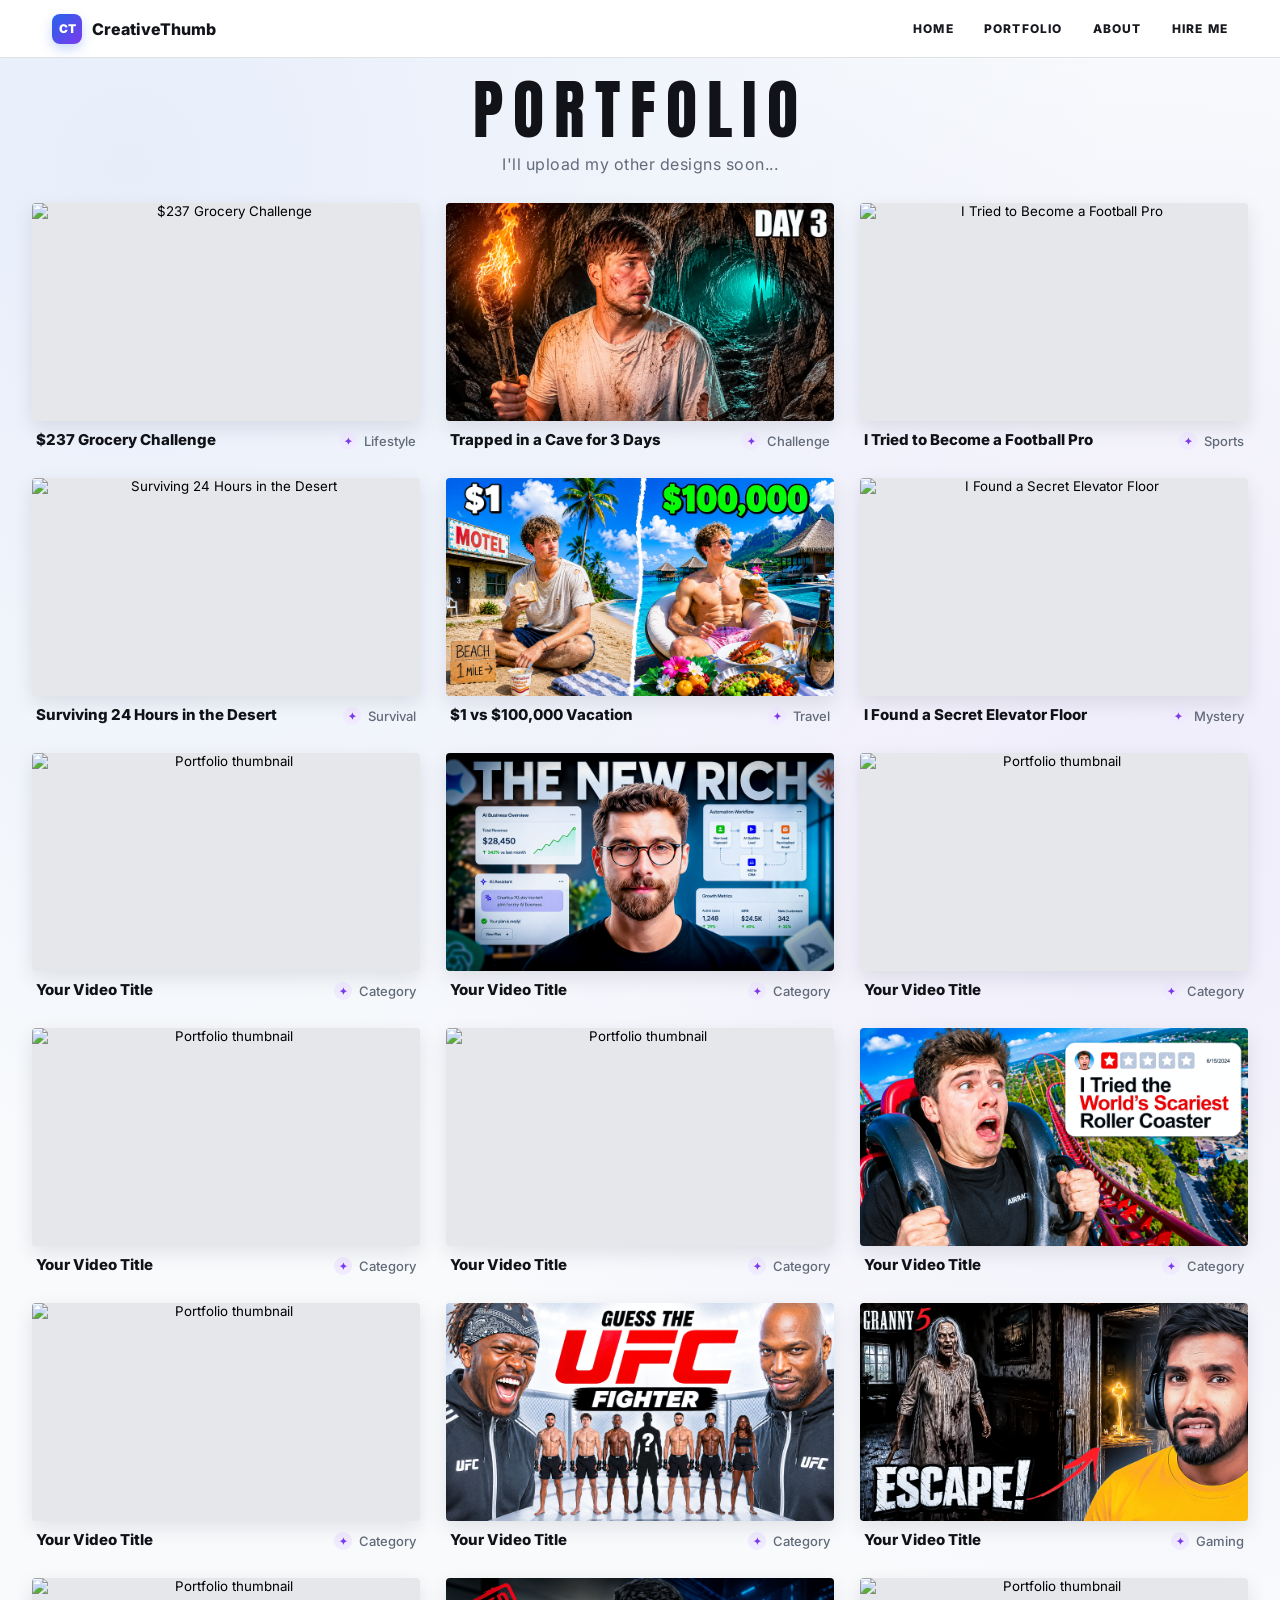
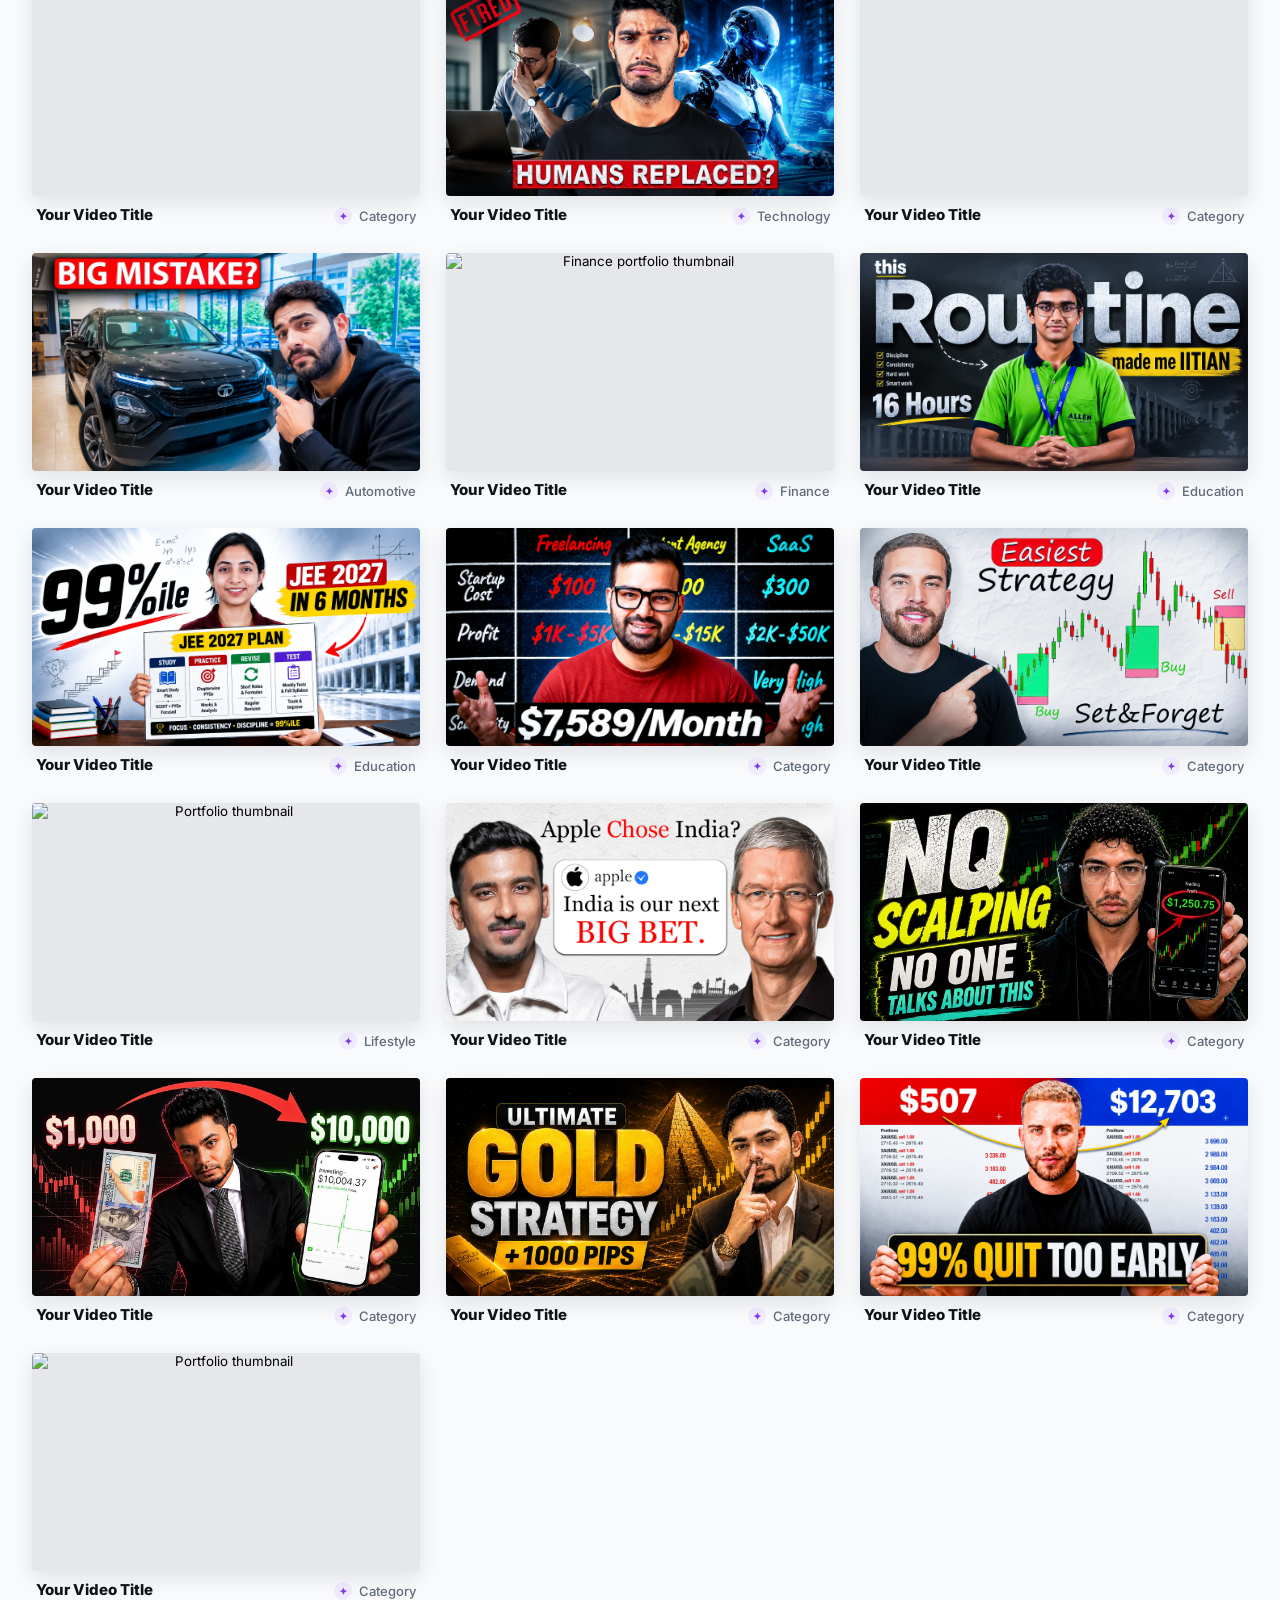
==== all-work.html @ d0b03cc4 "Update all-work.html" ====
<!DOCTYPE html>
<html lang="en">

<head>
  <meta charset="UTF-8">

  <meta name="viewport" content="width=device-width, initial-scale=1.0">

  <title>CreativeThumb — All Work</title>

  <!-- Favicon -->
  <link rel="icon" type="image/svg+xml" href="assets/favicon.svg?v=4">
  <link rel="icon" type="image/png" sizes="32x32" href="assets/favicon-32.png?v=4">
  <link rel="apple-touch-icon" href="assets/apple-touch-icon.png?v=4">

  <!-- Fonts -->
  <link rel="preconnect" href="https://fonts.googleapis.com">
  <link rel="preconnect" href="https://fonts.gstatic.com" crossorigin>

  <link
    href="https://fonts.googleapis.com/css2?family=Anton&family=Inter:wght@400;500;600;700;800;900&display=swap"
    rel="stylesheet"
  >

  <style>

    /* =========================
       BASIC RESET
       ========================= */

    * {
      box-sizing: border-box;
    }

    html {
      scroll-behavior: smooth;
    }

    body {
      margin: 0;
      min-height: 100vh;

      font-family: "Inter", Arial, sans-serif;
      color: #111318;

      background:
        radial-gradient(
          circle at 10% 5%,
          rgba(37, 99, 235, 0.08),
          transparent 30%
        ),
        radial-gradient(
          circle at 90% 25%,
          rgba(124, 58, 237, 0.07),
          transparent 30%
        ),
        #f8fafc;
    }

    button,
    a {
      font-family: inherit;
    }


    /* =========================
       HEADER
       ========================= */

    .topbar {
      position: sticky;
      top: 0;
      z-index: 50;

      width: 100%;
      height: 58px;

      display: flex;
      align-items: center;
      justify-content: space-between;

      padding: 0 52px;

      background: rgba(255, 255, 255, 0.96);
      border-bottom: 1px solid rgba(15, 23, 42, 0.12);

      backdrop-filter: blur(14px);
      -webkit-backdrop-filter: blur(14px);
    }

    .brand {
      display: flex;
      align-items: center;
      gap: 10px;

      color: #111318;
      text-decoration: none;

      font-size: 16px;
      font-weight: 800;
    }

    .brand-mark {
      width: 30px;
      height: 30px;

      display: grid;
      place-items: center;

      border-radius: 8px;

      color: #ffffff;
      font-size: 12px;
      font-weight: 900;

      background:
        linear-gradient(
          135deg,
          #2563eb,
          #7c3aed
        );

      box-shadow:
        0 5px 12px rgba(37, 99, 235, 0.25);
    }

    .topbar nav {
      display: flex;
      align-items: center;
      gap: 30px;
    }

    .topbar nav a {
      color: #17191f;
      text-decoration: none;

      font-size: 12px;
      font-weight: 800;
      letter-spacing: 1.2px;
      text-transform: uppercase;

      transition: color 0.2s ease;
    }

    .topbar nav a:hover {
      color: #2563eb;
    }


    /* =========================
       MAIN AREA
       ========================= */

    main {
      width: min(calc(100% - 64px), 1820px);

      margin: 0 auto;
      padding: 22px 0 70px;
    }


    /* =========================
       PAGE HEADING
       ========================= */

    .heading {
      width: 100%;

      margin: 0 auto 28px;
      padding: 0;

      text-align: center;
    }

    .heading h1 {
      margin: 0;

      font-family: "Anton", Impact, "Arial Narrow", sans-serif;
      font-size: clamp(58px, 5vw, 82px);
      font-weight: 400;

      letter-spacing: 10px;
      line-height: 0.95;

      color: #111318;
    }

    .heading p {
      margin: 12px auto 0;

      color: #626b7a;

      font-size: 16px;
      font-weight: 400;
      letter-spacing: 0.5px;
      line-height: 1.4;
    }


    /* =========================
       THUMBNAIL GRID
       ========================= */

    .gallery {
      display: grid;

      grid-template-columns:
        repeat(3, minmax(0, 1fr));

      column-gap: 26px;
      row-gap: 26px;
    }

    .work-card {
      min-width: 0;
    }


    /* =========================
       THUMBNAIL
       ========================= */

    .thumb-button {
      position: relative;

      display: block;

      width: 100%;
      aspect-ratio: 16 / 9;

      padding: 0;

      overflow: hidden;

      border: 0;
      border-radius: 4px;

      background: #e5e7eb;

      cursor: pointer;

      box-shadow:
        0 7px 20px rgba(15, 23, 42, 0.10);

      transition:
        transform 0.25s ease,
        box-shadow 0.25s ease;
    }

    .thumb-button img {
      display: block;

      width: 100%;
      height: 100%;

      object-fit: cover;

      transition:
        transform 0.3s ease,
        filter 0.3s ease;
    }

    .thumb-button:hover {
      transform: translateY(-3px);

      box-shadow:
        0 14px 30px rgba(15, 23, 42, 0.16);
    }

    .thumb-button:hover img {
      transform: scale(1.025);
      filter: brightness(0.76);
    }


    /* =========================
       VIEW DESIGN HOVER
       ========================= */

    .view-label {
      position: absolute;

      left: 50%;
      top: 50%;

      transform: translate(-50%, -42%);

      padding: 11px 16px;

      border:
        1px solid rgba(255, 255, 255, 0.75);

      background:
        rgba(15, 23, 42, 0.76);

      color: #ffffff;

      font-size: 13px;
      font-weight: 800;

      opacity: 0;

      transition:
        opacity 0.25s ease,
        transform 0.25s ease;
    }

    .thumb-button:hover .view-label {
      opacity: 1;

      transform:
        translate(-50%, -50%);
    }


    /* =========================
       TITLE + CATEGORY
       ========================= */

    .work-meta {
      display: flex;
      align-items: center;
      justify-content: space-between;

      gap: 18px;

      margin-top: 10px;
      padding: 0 4px 2px;
    }

    .work-title {
      margin: 0;

      min-width: 0;

      color: #111318;

      font-size: 15px;
      font-weight: 800;

      line-height: 1.25;
    }

    .work-category {
      flex-shrink: 0;

      display: inline-flex;
      align-items: center;

      gap: 7px;

      margin: 0;

      color: #626b7a;

      font-size: 13px;
      font-weight: 500;

      white-space: nowrap;
    }

    .category-icon {
      width: 18px;
      height: 18px;

      display: inline-grid;
      place-items: center;

      border-radius: 50%;

      color: #7c3aed;

      background: #f0ebff;

      font-size: 10px;
      font-weight: 900;
    }


    /* =========================
       IMAGE PREVIEW MODAL
       ========================= */

    .modal {
      position: fixed;
      inset: 0;

      z-index: 100;

      display: none;

      align-items: center;
      justify-content: center;

      padding: 28px;

      background:
        rgba(3, 7, 18, 0.92);
    }

    .modal.open {
      display: flex;
    }

    .modal img {
      width: min(1280px, 94vw);

      max-height: 88vh;

      object-fit: contain;

      box-shadow:
        0 24px 80px rgba(0, 0, 0, 0.55);
    }

    .close {
      position: absolute;

      right: 26px;
      top: 18px;

      border: 0;

      background: transparent;

      color: #ffffff;

      font-size: 42px;
      line-height: 1;

      cursor: pointer;
    }


    /* =========================
       TABLET
       ========================= */

    @media (max-width: 1050px) {

      main {
        width: min(calc(100% - 36px), 1820px);
      }

      .gallery {
        grid-template-columns:
          repeat(2, minmax(0, 1fr));
      }

    }


    /* =========================
       MOBILE
       ========================= */

    @media (max-width: 650px) {

      .topbar {
        height: 56px;
        padding: 0 16px;
      }

      .brand {
        font-size: 14px;
      }

      .brand-mark {
        width: 28px;
        height: 28px;
      }

      .topbar nav {
        gap: 14px;
      }

      .topbar nav a {
        font-size: 10px;
        letter-spacing: 0.3px;
      }

      main {
        width: calc(100% - 22px);

        padding-top: 26px;
        padding-bottom: 50px;
      }

      .heading {
        margin-bottom: 24px;
      }

      .heading h1 {
        font-size: 48px;
        letter-spacing: 6px;
      }

      .heading p {
        font-size: 14px;
      }

      .gallery {
        grid-template-columns: 1fr;
        row-gap: 22px;
      }

      .view-label {
        display: none;
      }

      /* TITLE + CATEGORY MOBILE */

      .work-meta {
        margin-top: 10px;
        padding: 0 8px 2px;

        gap: 12px;
      }

      .work-title {
        font-size: 17px;
        line-height: 1.25;
      }

      .work-category {
        font-size: 14px;
      }

      .category-icon {
        width: 20px;
        height: 20px;
      }

    }


    /* =========================
       SMALL MOBILE
       ========================= */

    @media (max-width: 430px) {

      .topbar nav {
        gap: 10px;
      }

      .topbar nav a {
        font-size: 9px;
      }

      .topbar nav a:nth-child(3) {
        display: none;
      }

      .heading h1 {
        font-size: 42px;
        letter-spacing: 5px;
      }

      .work-meta {
        gap: 8px;
      }

      .work-title {
        font-size: 16px;
      }

      .work-category {
        font-size: 13px;
      }

    }

  </style>

</head>


<body>


  <!-- =========================
       HEADER
       ========================= -->

  <header class="topbar">

    <a
      class="brand"
      href="index.html"
      aria-label="CreativeThumb Home"
    >
      <span class="brand-mark">CT</span>
      <span>CreativeThumb</span>
    </a>

    <nav aria-label="Main navigation">

      <a href="index.html">
        Home
      </a>

      <a href="all-work.html">
        Portfolio
      </a>

      <a href="index.html#about">
        About
      </a>

      <a href="index.html#contact">
        Hire Me
      </a>

    </nav>

  </header>


  <!-- =========================
       MAIN
       ========================= -->

  <main>

    <div class="heading">

      <h1>PORTFOLIO</h1>

      <p>
        I'll upload my other designs soon...
      </p>

    </div>


    <!-- =========================
         THUMBNAIL GALLERY
         ========================= -->

    <section
      class="gallery"
      aria-label="Thumbnail portfolio"
    >


      <!-- 1. GROCERY -->

      <article class="work-card">

        <button
          class="thumb-button"
          type="button"
          data-full="assets/Ryan.webp"
          aria-label="View grocery challenge thumbnail"
        >

          <img
            src="assets/Ryan.webp"
            alt="$237 Grocery Challenge"
          >

          <span class="view-label">
            View Design ↗
          </span>

        </button>

        <div class="work-meta">

          <h3 class="work-title">
            $237 Grocery Challenge
          </h3>

          <p class="work-category">
            <span class="category-icon">✦</span>
            Lifestyle
          </p>

        </div>

      </article>


      <!-- 2. CAVE -->

      <article class="work-card">

        <button
          class="thumb-button"
          type="button"
          data-full="assets/cave.webp"
          aria-label="View cave challenge thumbnail"
        >

          <img
            src="assets/cave.webp"
            alt="Trapped in a Cave for 3 Days"
          >

          <span class="view-label">
            View Design ↗
          </span>

        </button>

        <div class="work-meta">

          <h3 class="work-title">
            Trapped in a Cave for 3 Days
          </h3>

          <p class="work-category">
            <span class="category-icon">✦</span>
            Challenge
          </p>

        </div>

      </article>


      <!-- 3. FOOTBALL -->

      <article class="work-card">

        <button
          class="thumb-button"
          type="button"
          data-full="assets/foot.png"
          aria-label="View football thumbnail"
        >

          <img
            src="assets/foot.png"
            alt="I Tried to Become a Football Pro"
          >

          <span class="view-label">
            View Design ↗
          </span>

        </button>

        <div class="work-meta">

          <h3 class="work-title">
            I Tried to Become a Football Pro
          </h3>

          <p class="work-category">
            <span class="category-icon">✦</span>
            Sports
          </p>

        </div>

      </article>


      <!-- 4. DESERT -->

      <article class="work-card">

        <button
          class="thumb-button"
          type="button"
          data-full="assets/un.webp"
          aria-label="View desert survival thumbnail"
        >

          <img
            src="assets/un.webp"
            alt="Surviving 24 Hours in the Desert"
          >

          <span class="view-label">
            View Design ↗
          </span>

        </button>

        <div class="work-meta">

          <h3 class="work-title">
            Surviving 24 Hours in the Desert
          </h3>

          <p class="work-category">
            <span class="category-icon">✦</span>
            Survival
          </p>

        </div>

      </article>


      <!-- 5. BEACH -->

      <article class="work-card">

        <button
          class="thumb-button"
          type="button"
          data-full="assets/bch.webp"
          aria-label="View vacation thumbnail"
        >

          <img
            src="assets/bch.webp"
            alt="$1 vs $100,000 Vacation"
          >

          <span class="view-label">
            View Design ↗
          </span>

        </button>

        <div class="work-meta">

          <h3 class="work-title">
            $1 vs $100,000 Vacation
          </h3>

          <p class="work-category">
            <span class="category-icon">✦</span>
            Travel
          </p>

        </div>

      </article>


      <!-- 6. ELEVATOR -->

      <article class="work-card">

        <button
          class="thumb-button"
          type="button"
          data-full="assets/tjr.webp"
          aria-label="View secret elevator thumbnail"
        >

          <img
            src="assets/tjr.webp"
            alt="I Found a Secret Elevator Floor"
          >

          <span class="view-label">
            View Design ↗
          </span>

        </button>

        <div class="work-meta">

          <h3 class="work-title">
            I Found a Secret Elevator Floor
          </h3>

          <p class="work-category">
            <span class="category-icon">✦</span>
            Mystery
          </p>

        </div>

      </article>


      <!-- 7. MR -->

      <article class="work-card">

        <button
          class="thumb-button"
          type="button"
          data-full="assets/mr.webp"
          aria-label="View thumbnail design"
        >

          <img
            src="assets/mr.webp"
            alt="Portfolio thumbnail"
          >

          <span class="view-label">
            View Design ↗
          </span>

        </button>

        <div class="work-meta">
          <h3 class="work-title">Your Video Title</h3>

          <p class="work-category">
            <span class="category-icon">✦</span>
            Category
          </p>
        </div>

      </article>


      <!-- 8. IMAN -->

      <article class="work-card">

        <button
          class="thumb-button"
          type="button"
          data-full="assets/IMAN.webp"
          aria-label="View thumbnail design"
        >

          <img
            src="assets/IMAN.webp"
            alt="Portfolio thumbnail"
          >

          <span class="view-label">
            View Design ↗
          </span>

        </button>

        <div class="work-meta">
          <h3 class="work-title">Your Video Title</h3>

          <p class="work-category">
            <span class="category-icon">✦</span>
            Category
          </p>
        </div>

      </article>


      <!-- 9. BRENT -->

      <article class="work-card">

        <button
          class="thumb-button"
          type="button"
          data-full="assets/brent.webp"
          aria-label="View thumbnail design"
        >

          <img
            src="assets/brent.webp"
            alt="Portfolio thumbnail"
          >

          <span class="view-label">
            View Design ↗
          </span>

        </button>

        <div class="work-meta">
          <h3 class="work-title">Your Video Title</h3>

          <p class="work-category">
            <span class="category-icon">✦</span>
            Category
          </p>
        </div>

      </article>


      <!-- 10. PAUL -->

      <article class="work-card">

        <button
          class="thumb-button"
          type="button"
          data-full="assets/paul.webp"
          aria-label="View thumbnail design"
        >

          <img
            src="assets/paul.webp"
            alt="Portfolio thumbnail"
          >

          <span class="view-label">
            View Design ↗
          </span>

        </button>

        <div class="work-meta">
          <h3 class="work-title">Your Video Title</h3>

          <p class="work-category">
            <span class="category-icon">✦</span>
            Category
          </p>
        </div>

      </article>


      <!-- 11. STROKE -->

      <article class="work-card">

        <button
          class="thumb-button"
          type="button"
          data-full="assets/stroke.png"
          aria-label="View thumbnail design"
        >

          <img
            src="assets/stroke.png"
            alt="Portfolio thumbnail"
          >

          <span class="view-label">
            View Design ↗
          </span>

        </button>

        <div class="work-meta">
          <h3 class="work-title">Your Video Title</h3>

          <p class="work-category">
            <span class="category-icon">✦</span>
            Category
          </p>
        </div>

      </article>


      <!-- 12. AIR -->

      <article class="work-card">

        <button
          class="thumb-button"
          type="button"
          data-full="assets/air.webp"
          aria-label="View thumbnail design"
        >

          <img
            src="assets/air.webp"
            alt="Portfolio thumbnail"
          >

          <span class="view-label">
            View Design ↗
          </span>

        </button>

        <div class="work-meta">
          <h3 class="work-title">Your Video Title</h3>

          <p class="work-category">
            <span class="category-icon">✦</span>
            Category
          </p>
        </div>

      </article>


      <!-- 13. BEN -->

      <article class="work-card">

        <button
          class="thumb-button"
          type="button"
          data-full="assets/ben.webp"
          aria-label="View thumbnail design"
        >

          <img
            src="assets/ben.webp"
            alt="Portfolio thumbnail"
          >

          <span class="view-label">
            View Design ↗
          </span>

        </button>

        <div class="work-meta">
          <h3 class="work-title">Your Video Title</h3>

          <p class="work-category">
            <span class="category-icon">✦</span>
            Category
          </p>
        </div>

      </article>


      <!-- 14. KSI -->

      <article class="work-card">

        <button
          class="thumb-button"
          type="button"
          data-full="assets/ksi.webp"
          aria-label="View thumbnail design"
        >

          <img
            src="assets/ksi.webp"
            alt="Portfolio thumbnail"
          >

          <span class="view-label">
            View Design ↗
          </span>

        </button>

        <div class="work-meta">
          <h3 class="work-title">Your Video Title</h3>

          <p class="work-category">
            <span class="category-icon">✦</span>
            Category
          </p>
        </div>

      </article>


      <!-- 15. GAMER -->

      <article class="work-card">

        <button
          class="thumb-button"
          type="button"
          data-full="assets/gamer.webp"
          aria-label="View gaming thumbnail"
        >

          <img
            src="assets/gamer.webp"
            alt="Gaming portfolio thumbnail"
          >

          <span class="view-label">
            View Design ↗
          </span>

        </button>

        <div class="work-meta">
          <h3 class="work-title">Your Video Title</h3>

          <p class="work-category">
            <span class="category-icon">✦</span>
            Gaming
          </p>
        </div>

      </article>


      <!-- 16. WILL -->

      <article class="work-card">

        <button
          class="thumb-button"
          type="button"
          data-full="assets/will.webp"
          aria-label="View thumbnail design"
        >

          <img
            src="assets/will.webp"
            alt="Portfolio thumbnail"
          >

          <span class="view-label">
            View Design ↗
          </span>

        </button>

        <div class="work-meta">
          <h3 class="work-title">Your Video Title</h3>

          <p class="work-category">
            <span class="category-icon">✦</span>
            Category
          </p>
        </div>

      </article>


      <!-- 17. AI -->

      <article class="work-card">

        <button
          class="thumb-button"
          type="button"
          data-full="assets/AI.webp"
          aria-label="View AI thumbnail"
        >

          <img
            src="assets/AI.webp"
            alt="AI portfolio thumbnail"
          >

          <span class="view-label">
            View Design ↗
          </span>

        </button>

        <div class="work-meta">
          <h3 class="work-title">Your Video Title</h3>

          <p class="work-category">
            <span class="category-icon">✦</span>
            Technology
          </p>
        </div>

      </article>


      <!-- 18. MRK -->

      <article class="work-card">

        <button
          class="thumb-button"
          type="button"
          data-full="assets/mrk.webp"
          aria-label="View thumbnail design"
        >

          <img
            src="assets/mrk.webp"
            alt="Portfolio thumbnail"
          >

          <span class="view-label">
            View Design ↗
          </span>

        </button>

        <div class="work-meta">
          <h3 class="work-title">Your Video Title</h3>

          <p class="work-category">
            <span class="category-icon">✦</span>
            Category
          </p>
        </div>

      </article>


      <!-- 19. CAR -->

      <article class="work-card">

        <button
          class="thumb-button"
          type="button"
          data-full="assets/car.webp"
          aria-label="View car thumbnail"
        >

          <img
            src="assets/car.webp"
            alt="Automotive portfolio thumbnail"
          >

          <span class="view-label">
            View Design ↗
          </span>

        </button>

        <div class="work-meta">
          <h3 class="work-title">Your Video Title</h3>

          <p class="work-category">
            <span class="category-icon">✦</span>
            Automotive
          </p>
        </div>

      </article>


      <!-- 20. INR -->

      <article class="work-card">

        <button
          class="thumb-button"
          type="button"
          data-full="assets/INR.webp"
          aria-label="View finance thumbnail"
        >

          <img
            src="assets/INR.webp"
            alt="Finance portfolio thumbnail"
          >

          <span class="view-label">
            View Design ↗
          </span>

        </button>

        <div class="work-meta">
          <h3 class="work-title">Your Video Title</h3>

          <p class="work-category">
            <span class="category-icon">✦</span>
            Finance
          </p>
        </div>

      </article>


      <!-- 21. IIT -->

      <article class="work-card">

        <button
          class="thumb-button"
          type="button"
          data-full="assets/IIT.webp"
          aria-label="View education thumbnail"
        >

          <img
            src="assets/IIT.webp"
            alt="Education portfolio thumbnail"
          >

          <span class="view-label">
            View Design ↗
          </span>

        </button>

        <div class="work-meta">
          <h3 class="work-title">Your Video Title</h3>

          <p class="work-category">
            <span class="category-icon">✦</span>
            Education
          </p>
        </div>

      </article>


      <!-- 22. VORA -->

      <article class="work-card">

        <button
          class="thumb-button"
          type="button"
          data-full="assets/Vora.webp"
          aria-label="View education thumbnail"
        >

          <img
            src="assets/Vora.webp"
            alt="Education portfolio thumbnail"
          >

          <span class="view-label">
            View Design ↗
          </span>

        </button>

        <div class="work-meta">
          <h3 class="work-title">Your Video Title</h3>

          <p class="work-category">
            <span class="category-icon">✦</span>
            Education
          </p>
        </div>

      </article>


      <!-- 23. SHAR -->

      <article class="work-card">

        <button
          class="thumb-button"
          type="button"
          data-full="assets/shar.webp"
          aria-label="View thumbnail design"
        >

          <img
            src="assets/shar.webp"
            alt="Portfolio thumbnail"
          >

          <span class="view-label">
            View Design ↗
          </span>

        </button>

        <div class="work-meta">
          <h3 class="work-title">Your Video Title</h3>

          <p class="work-category">
            <span class="category-icon">✦</span>
            Category
          </p>
        </div>

      </article>


      <!-- 24. ALEX -->

      <article class="work-card">

        <button
          class="thumb-button"
          type="button"
          data-full="assets/Alex.webp"
          aria-label="View thumbnail design"
        >

          <img
            src="assets/Alex.webp"
            alt="Portfolio thumbnail"
          >

          <span class="view-label">
            View Design ↗
          </span>

        </button>

        <div class="work-meta">
          <h3 class="work-title">Your Video Title</h3>

          <p class="work-category">
            <span class="category-icon">✦</span>
            Category
          </p>
        </div>

      </article>


      <!-- 25. STREET -->

      <article class="work-card">

        <button
          class="thumb-button"
          type="button"
          data-full="assets/street.webp"
          aria-label="View thumbnail design"
        >

          <img
            src="assets/street.webp"
            alt="Portfolio thumbnail"
          >

          <span class="view-label">
            View Design ↗
          </span>

        </button>

        <div class="work-meta">
          <h3 class="work-title">Your Video Title</h3>

          <p class="work-category">
            <span class="category-icon">✦</span>
            Lifestyle
          </p>
        </div>

      </article>


      <!-- 26. THUMB 07 -->

      <article class="work-card">

        <button
          class="thumb-button"
          type="button"
          data-full="assets/thumb-07.jpg"
          aria-label="View thumbnail design"
        >

          <img
            src="assets/thumb-07.jpg"
            alt="Portfolio thumbnail"
          >

          <span class="view-label">
            View Design ↗
          </span>

        </button>

        <div class="work-meta">
          <h3 class="work-title">Your Video Title</h3>

          <p class="work-category">
            <span class="category-icon">✦</span>
            Category
          </p>
        </div>

      </article>


      <!-- 27. THUMB 02 -->

      <article class="work-card">

        <button
          class="thumb-button"
          type="button"
          data-full="assets/thumb-02.webp"
          aria-label="View thumbnail design"
        >

          <img
            src="assets/thumb-02.webp"
            alt="Portfolio thumbnail"
          >

          <span class="view-label">
            View Design ↗
          </span>

        </button>

        <div class="work-meta">
          <h3 class="work-title">Your Video Title</h3>

          <p class="work-category">
            <span class="category-icon">✦</span>
            Category
          </p>
        </div>

      </article>


      <!-- 28. THUMB 05 -->

      <article class="work-card">

        <button
          class="thumb-button"
          type="button"
          data-full="assets/thumb-05.webp"
          aria-label="View thumbnail design"
        >

          <img
            src="assets/thumb-05.webp"
            alt="Portfolio thumbnail"
          >

          <span class="view-label">
            View Design ↗
          </span>

        </button>

        <div class="work-meta">
          <h3 class="work-title">Your Video Title</h3>

          <p class="work-category">
            <span class="category-icon">✦</span>
            Category
          </p>
        </div>

      </article>


      <!-- 29. THUMB 03 -->

      <article class="work-card">

        <button
          class="thumb-button"
          type="button"
          data-full="assets/thumb-03.webp"
          aria-label="View thumbnail design"
        >

          <img
            src="assets/thumb-03.webp"
            alt="Portfolio thumbnail"
          >

          <span class="view-label">
            View Design ↗
          </span>

        </button>

        <div class="work-meta">
          <h3 class="work-title">Your Video Title</h3>

          <p class="work-category">
            <span class="category-icon">✦</span>
            Category
          </p>
        </div>

      </article>


      <!-- 30. THUMB 01 -->

      <article class="work-card">

        <button
          class="thumb-button"
          type="button"
          data-full="assets/thumb-01.webp"
          aria-label="View thumbnail design"
        >

          <img
            src="assets/thumb-01.webp"
            alt="Portfolio thumbnail"
          >

          <span class="view-label">
            View Design ↗
          </span>

        </button>

        <div class="work-meta">
          <h3 class="work-title">Your Video Title</h3>

          <p class="work-category">
            <span class="category-icon">✦</span>
            Category
          </p>
        </div>

      </article>


      <!-- 31. THUMB 04 -->

      <article class="work-card">

        <button
          class="thumb-button"
          type="button"
          data-full="assets/thumb-04.webp"
          aria-label="View thumbnail design"
        >

          <img
            src="assets/thumb-04.webp"
            alt="Portfolio thumbnail"
          >

          <span class="view-label">
            View Design ↗
          </span>

        </button>

        <div class="work-meta">
          <h3 class="work-title">Your Video Title</h3>

          <p class="work-category">
            <span class="category-icon">✦</span>
            Category
          </p>
        </div>

      </article>

    </section>

  </main>


  <!-- =========================
       FULL IMAGE PREVIEW
       ========================= -->

  <div
    class="modal"
    id="previewModal"
    role="dialog"
    aria-modal="true"
    aria-hidden="true"
  >

    <button
      class="close"
      id="closeModal"
      type="button"
      aria-label="Close preview"
    >
      &times;
    </button>

    <img
      id="previewImage"
      src=""
      alt="Large thumbnail preview"
    >

  </div>


  <!-- =========================
       MODAL JAVASCRIPT
       ========================= -->

  <script>

    const modal =
      document.getElementById("previewModal");

    const preview =
      document.getElementById("previewImage");

    const closeButton =
      document.getElementById("closeModal");


    document
      .querySelectorAll(".thumb-button")
      .forEach((button) => {

        button.addEventListener("click", () => {

          preview.src =
            button.dataset.full;

          modal.classList.add("open");

          modal.setAttribute(
            "aria-hidden",
            "false"
          );

          document.body.style.overflow =
            "hidden";

        });

      });


    function closeModal() {

      modal.classList.remove("open");

      modal.setAttribute(
        "aria-hidden",
        "true"
      );

      preview.removeAttribute("src");

      document.body.style.overflow = "";

    }


    closeButton.addEventListener(
      "click",
      closeModal
    );


    modal.addEventListener(
      "click",
      (event) => {

        if (event.target === modal) {
          closeModal();
        }

      }
    );


    document.addEventListener(
      "keydown",
      (event) => {

        if (
          event.key === "Escape" &&
          modal.classList.contains("open")
        ) {

          closeModal();

        }

      }
    );

  </script>

</body>
</html>
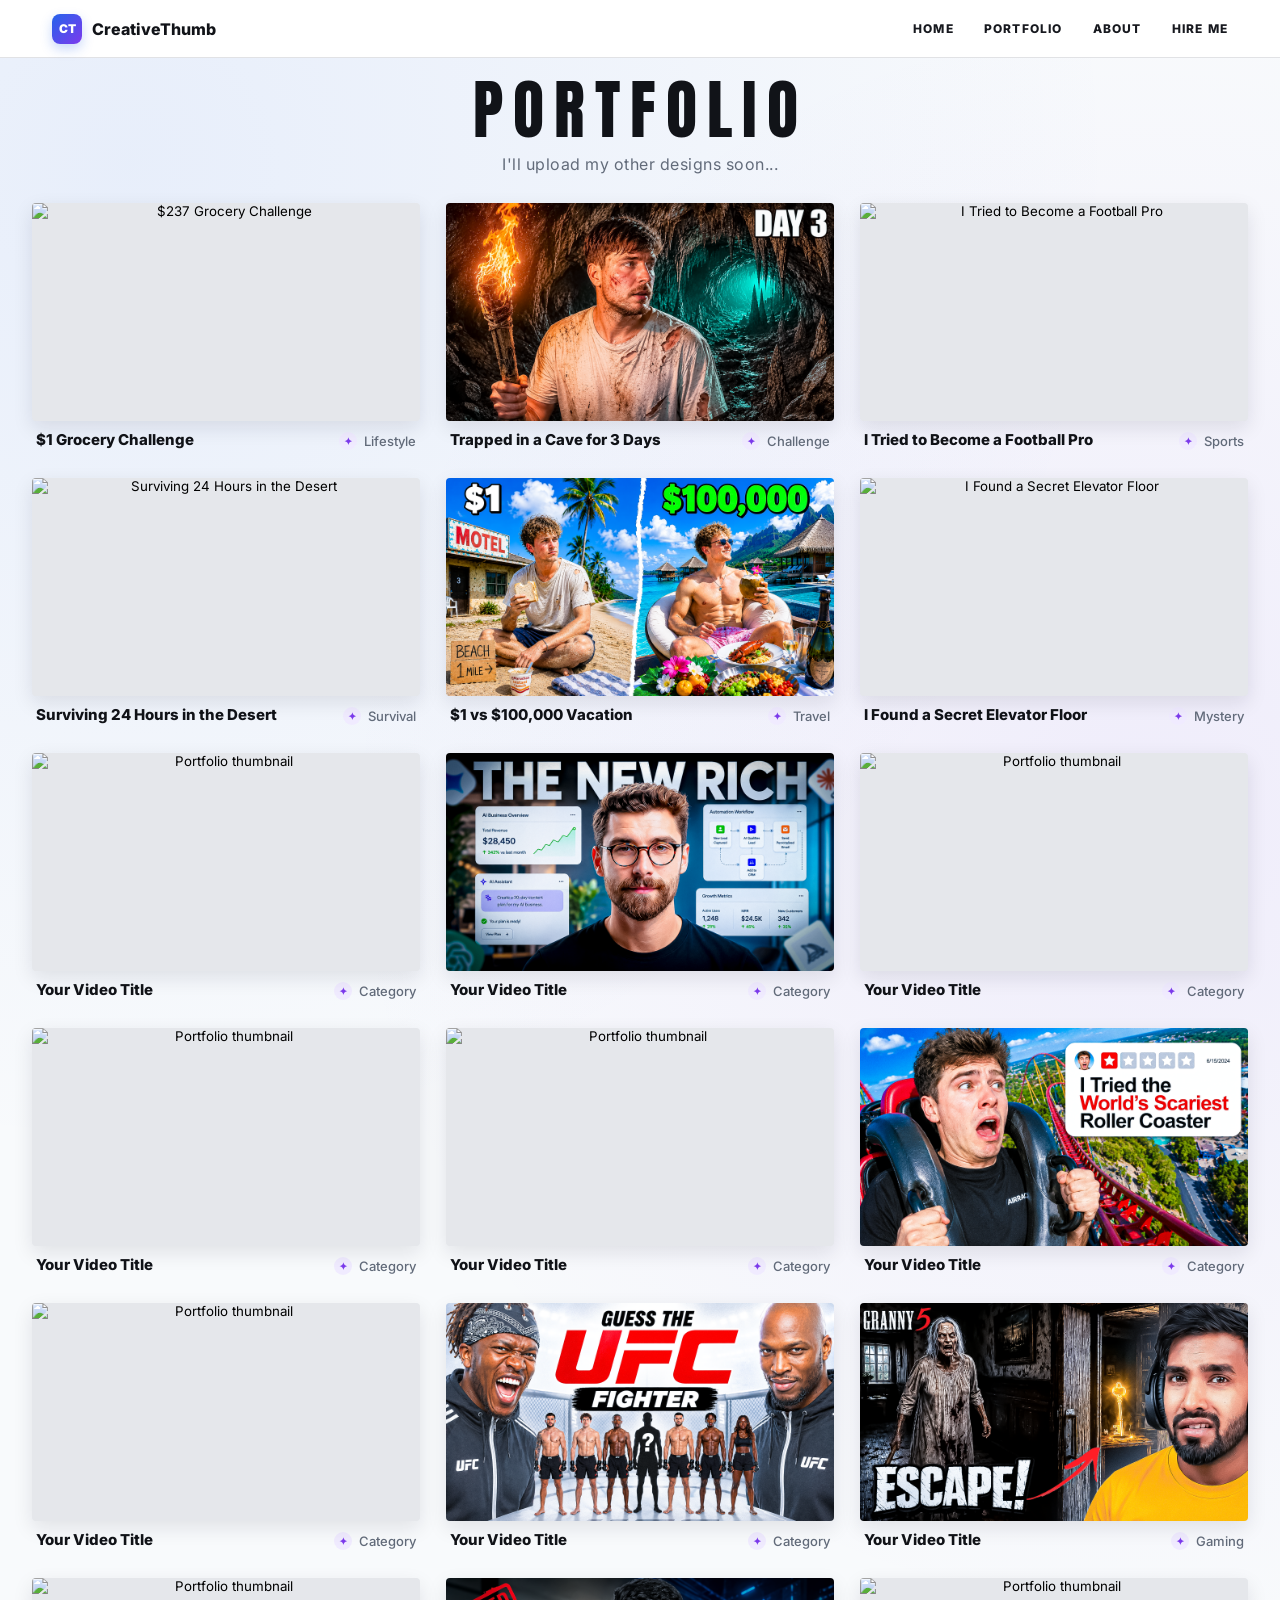
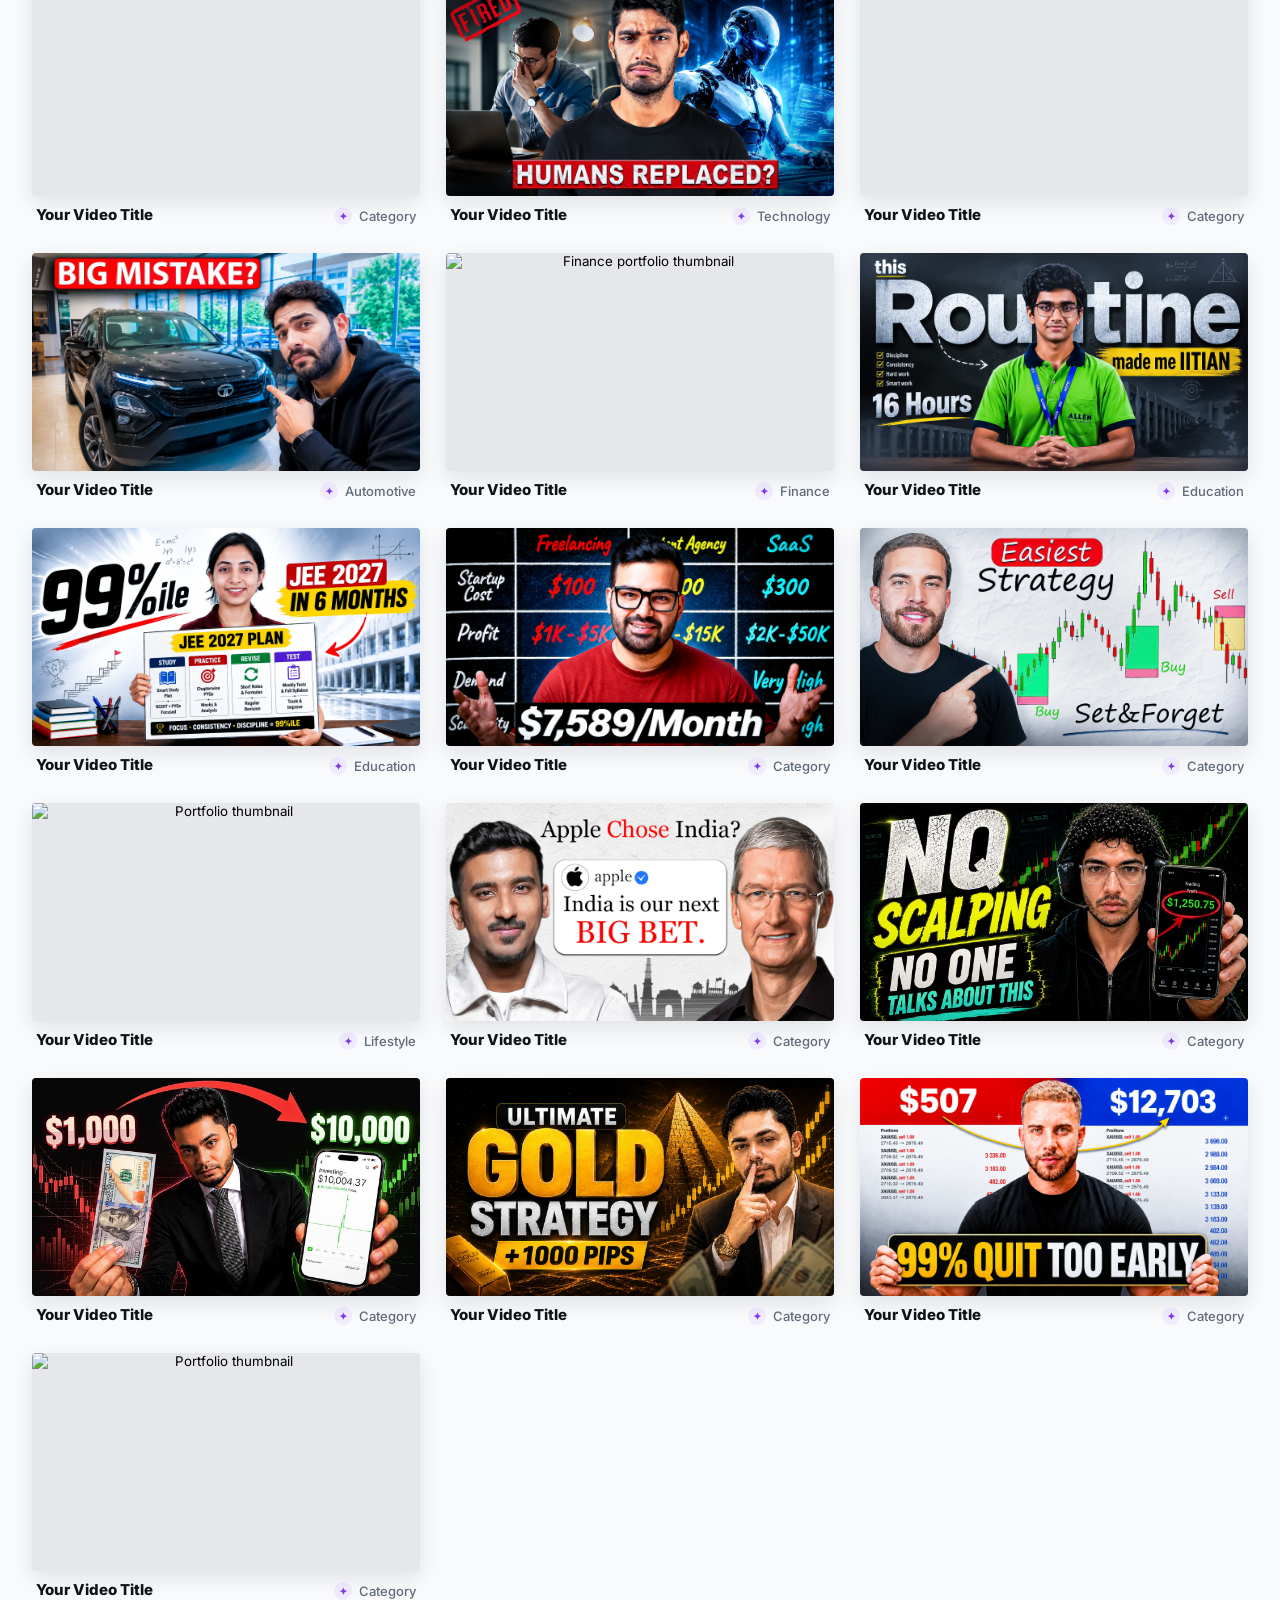
==== commit 52975088: "Update all-work.html" ====
--- a/all-work.html
+++ b/all-work.html
@@ -669,7 +669,7 @@
         <div class="work-meta">
 
           <h3 class="work-title">
-            $237 Grocery Challenge
+            $1 Grocery Challenge
           </h3>
 
           <p class="work-category">
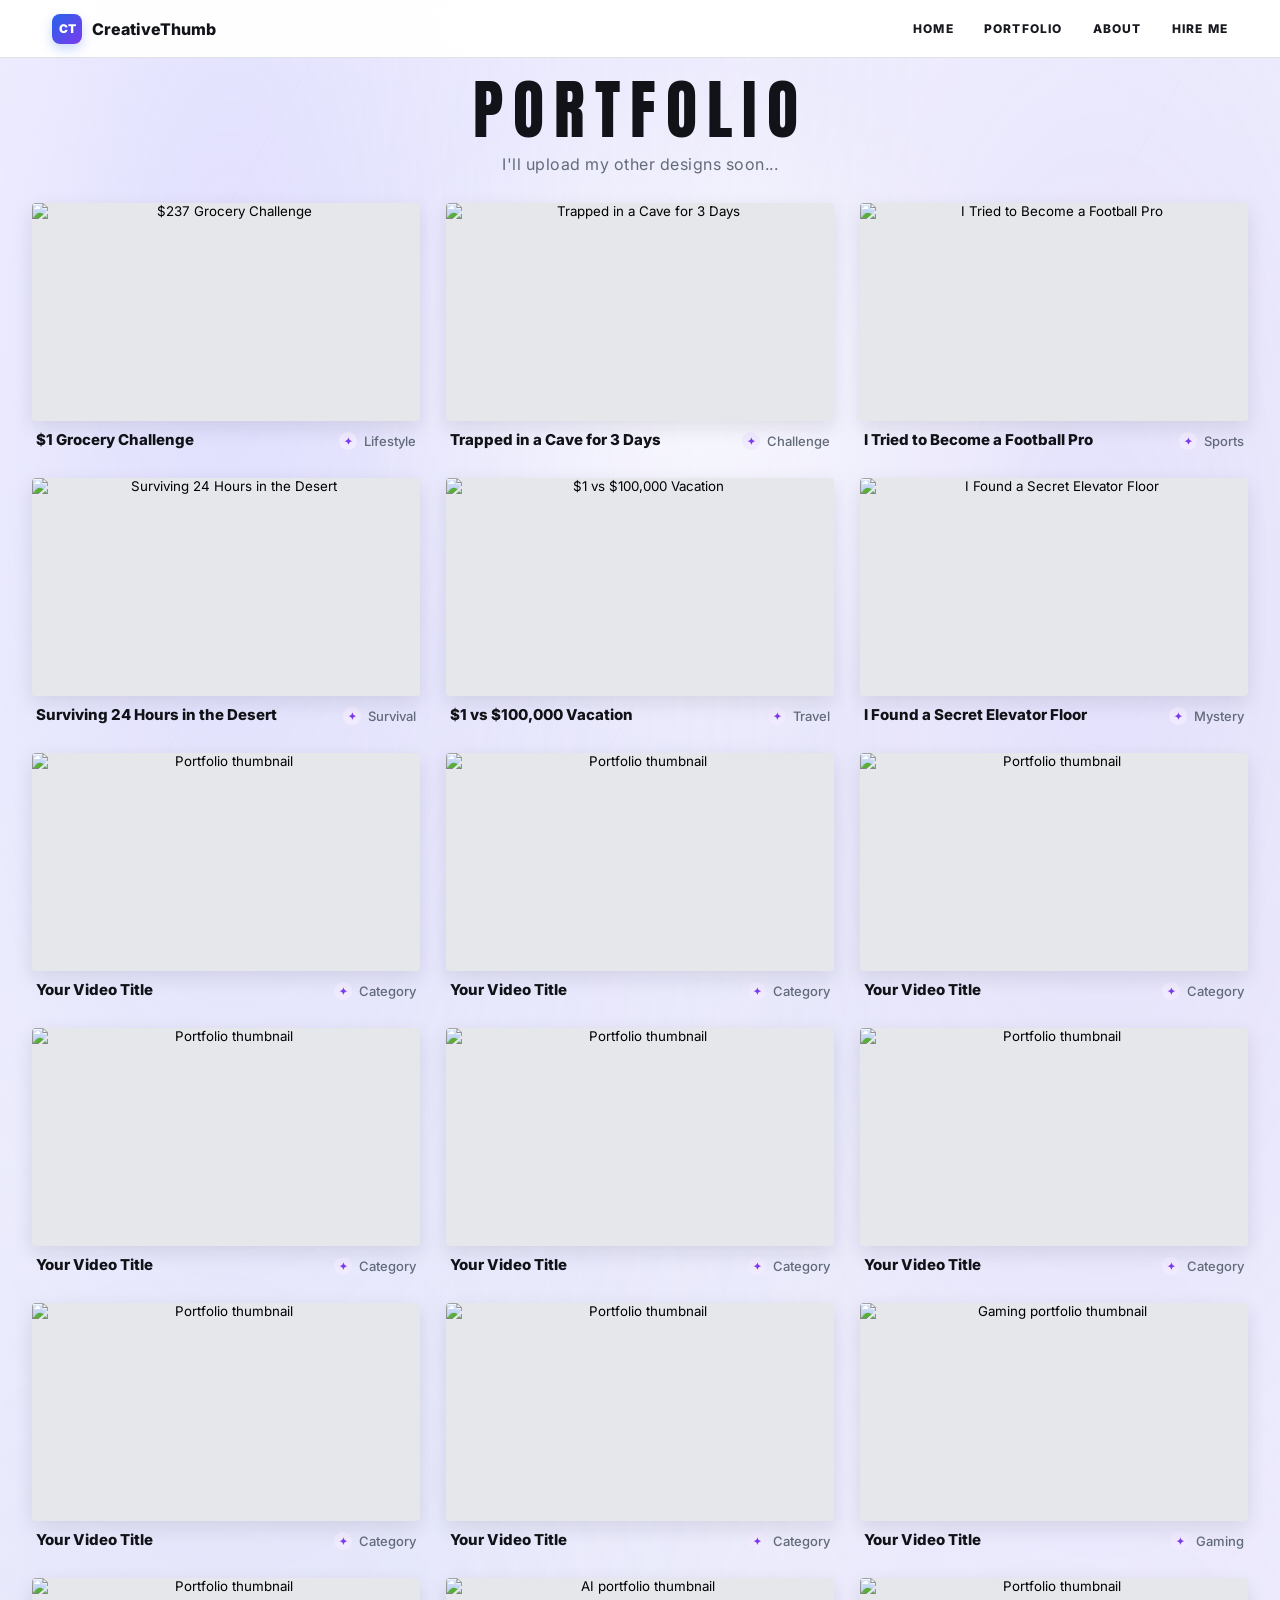
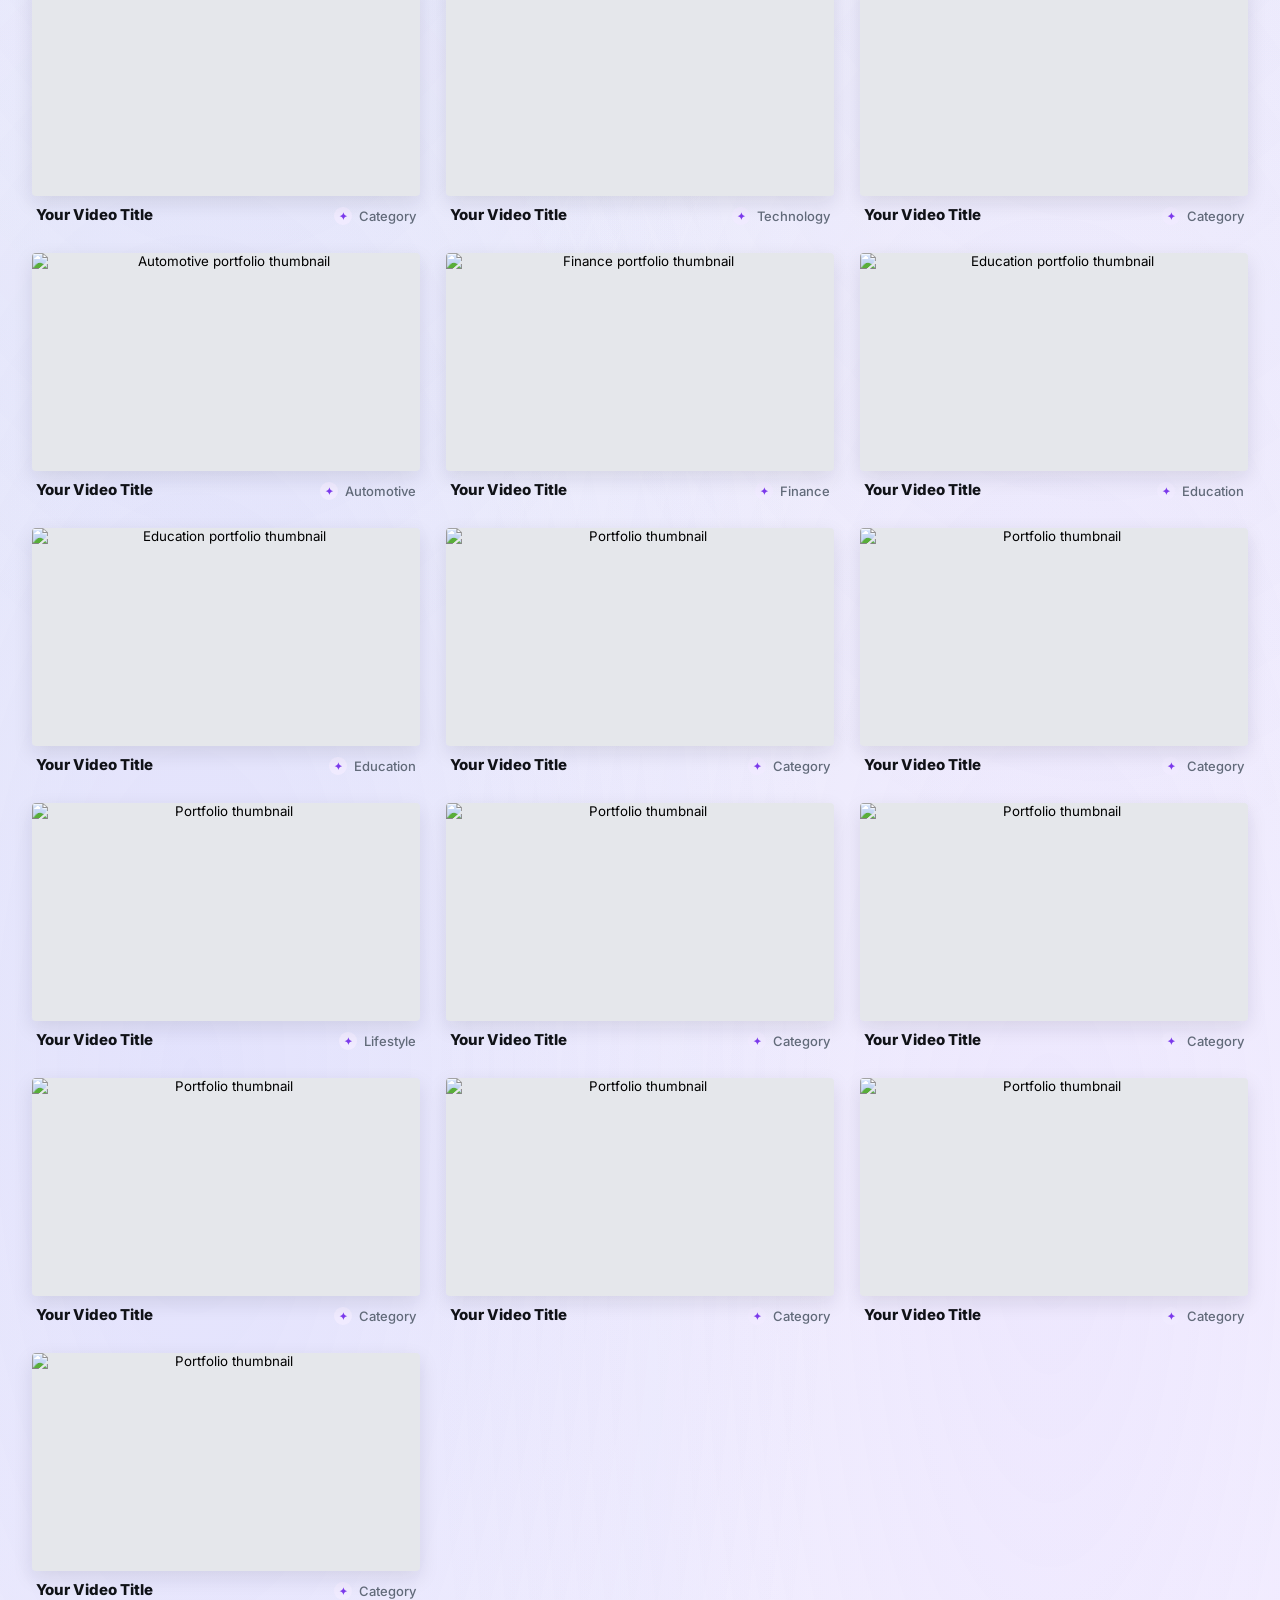
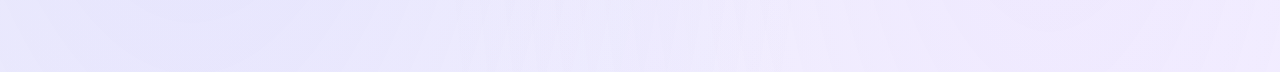
==== commit af9d7ba3: "Add files via upload" ====
--- a/all-work.html
+++ b/all-work.html
@@ -143,7 +143,11 @@
     }
 
     .topbar nav a:hover {
-      color: #2563eb;
+      background: linear-gradient(90deg, #4f6fe8 0%, #7057dd 48%, #b34bdc 100%);
+      -webkit-background-clip: text;
+      background-clip: text;
+      -webkit-text-fill-color: transparent;
+      color: transparent;
     }
 
 
@@ -569,6 +573,43 @@
         font-size: 13px;
       }
 
+    }
+
+  
+
+    /* Reference-style lavender geometric page background */
+    html { background: #eef0fb; }
+    body {
+      background:
+        radial-gradient(ellipse at 18% 10%, rgba(137, 128, 255, .20) 0%, rgba(137, 128, 255, .07) 24%, transparent 48%),
+        radial-gradient(ellipse at 86% 18%, rgba(172, 142, 255, .16) 0%, rgba(172, 142, 255, .05) 26%, transparent 50%),
+        radial-gradient(ellipse at 15% 82%, rgba(123, 116, 255, .12) 0%, transparent 42%),
+        radial-gradient(ellipse at 82% 86%, rgba(190, 151, 255, .10) 0%, transparent 42%),
+        linear-gradient(135deg, #f9f9ff 0%, #eef0fb 42%, #f4f1ff 100%) !important;
+      position: relative;
+      isolation: isolate;
+    }
+    body::before {
+      content: "";
+      position: fixed;
+      inset: 0;
+      pointer-events: none;
+      z-index: -1;
+      opacity: .9;
+      background: url("assets/background-decor.svg") center top / cover no-repeat,
+                  radial-gradient(circle at 55% 45%, rgba(255,255,255,.72), transparent 42%);
+    }
+    body::after {
+      content: "";
+      position: fixed;
+      inset: 0;
+      pointer-events: none;
+      z-index: -1;
+      opacity: .34;
+      background-image:
+        linear-gradient(120deg, transparent 49.85%, rgba(111,104,218,.07) 50%, transparent 50.15%),
+        linear-gradient(30deg, transparent 49.9%, rgba(126,117,238,.05) 50%, transparent 50.1%);
+      background-size: 440px 440px, 520px 520px;
     }
 
   </style>
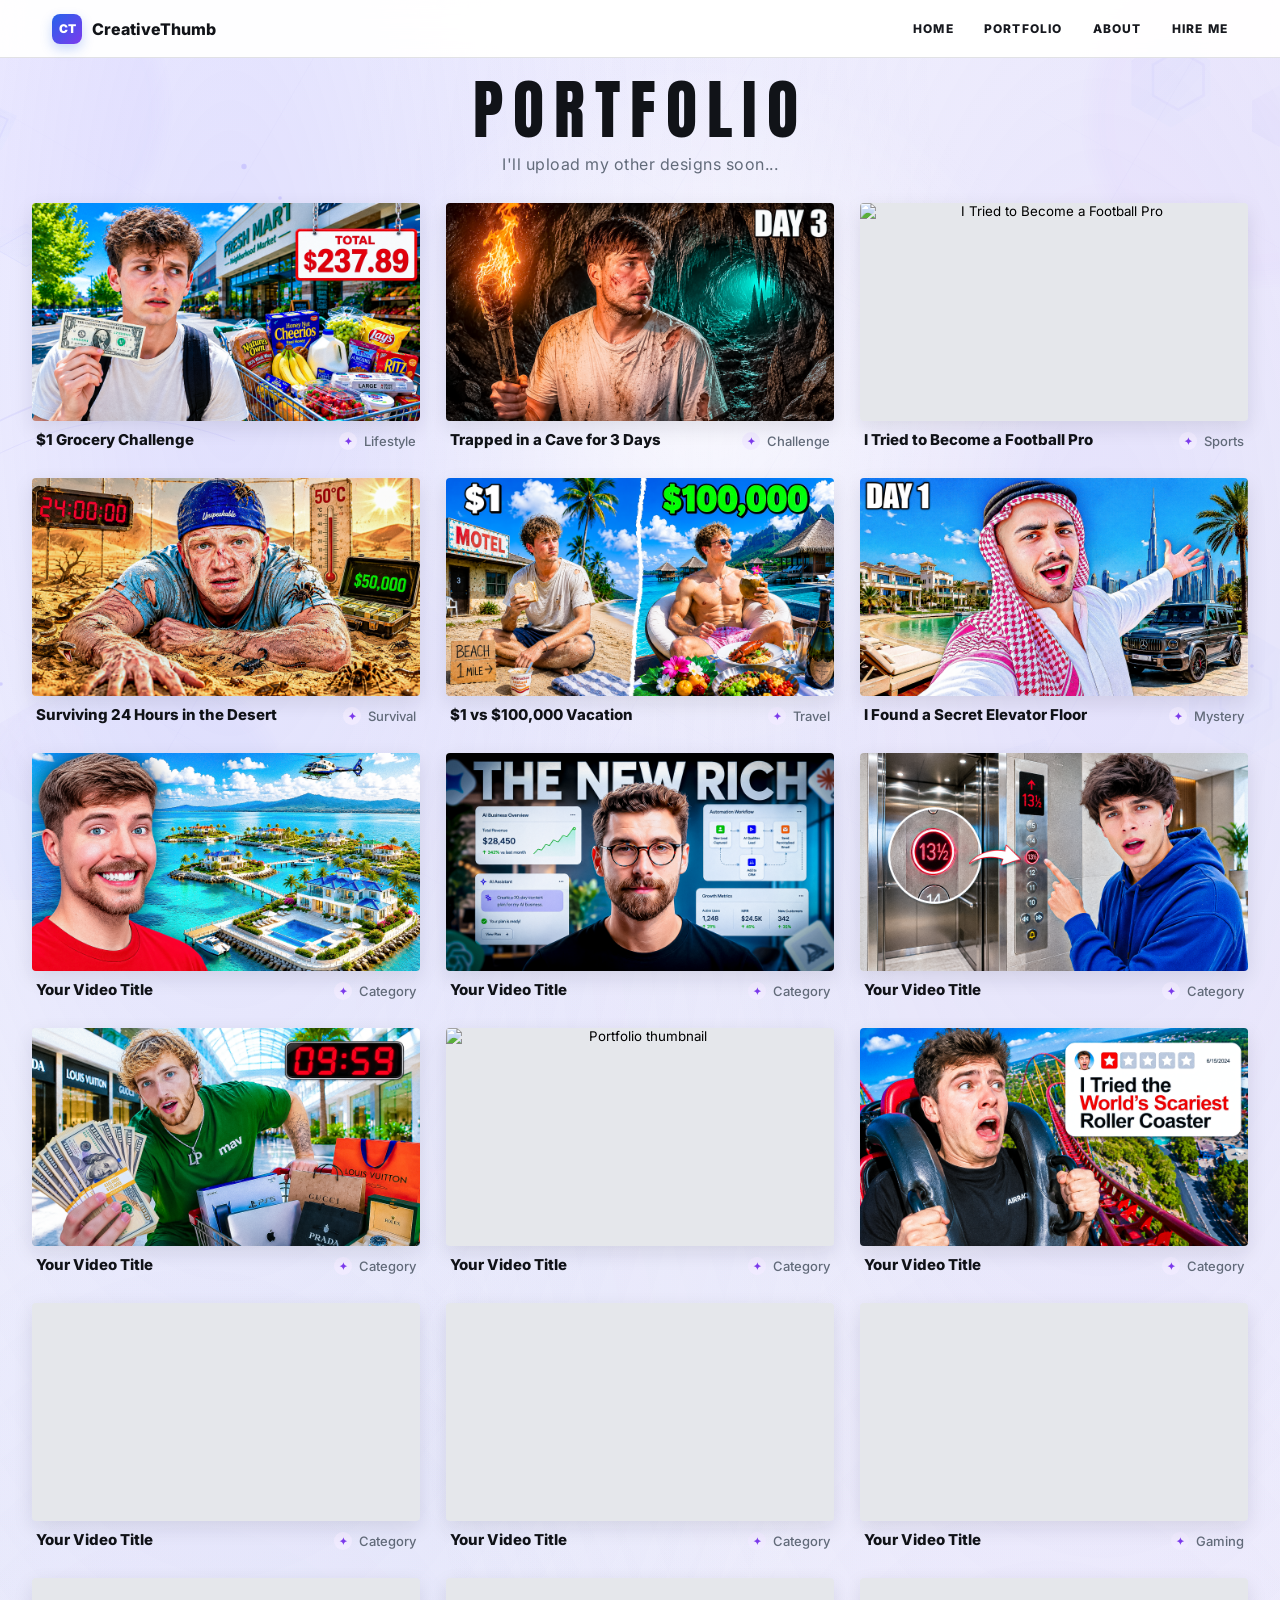
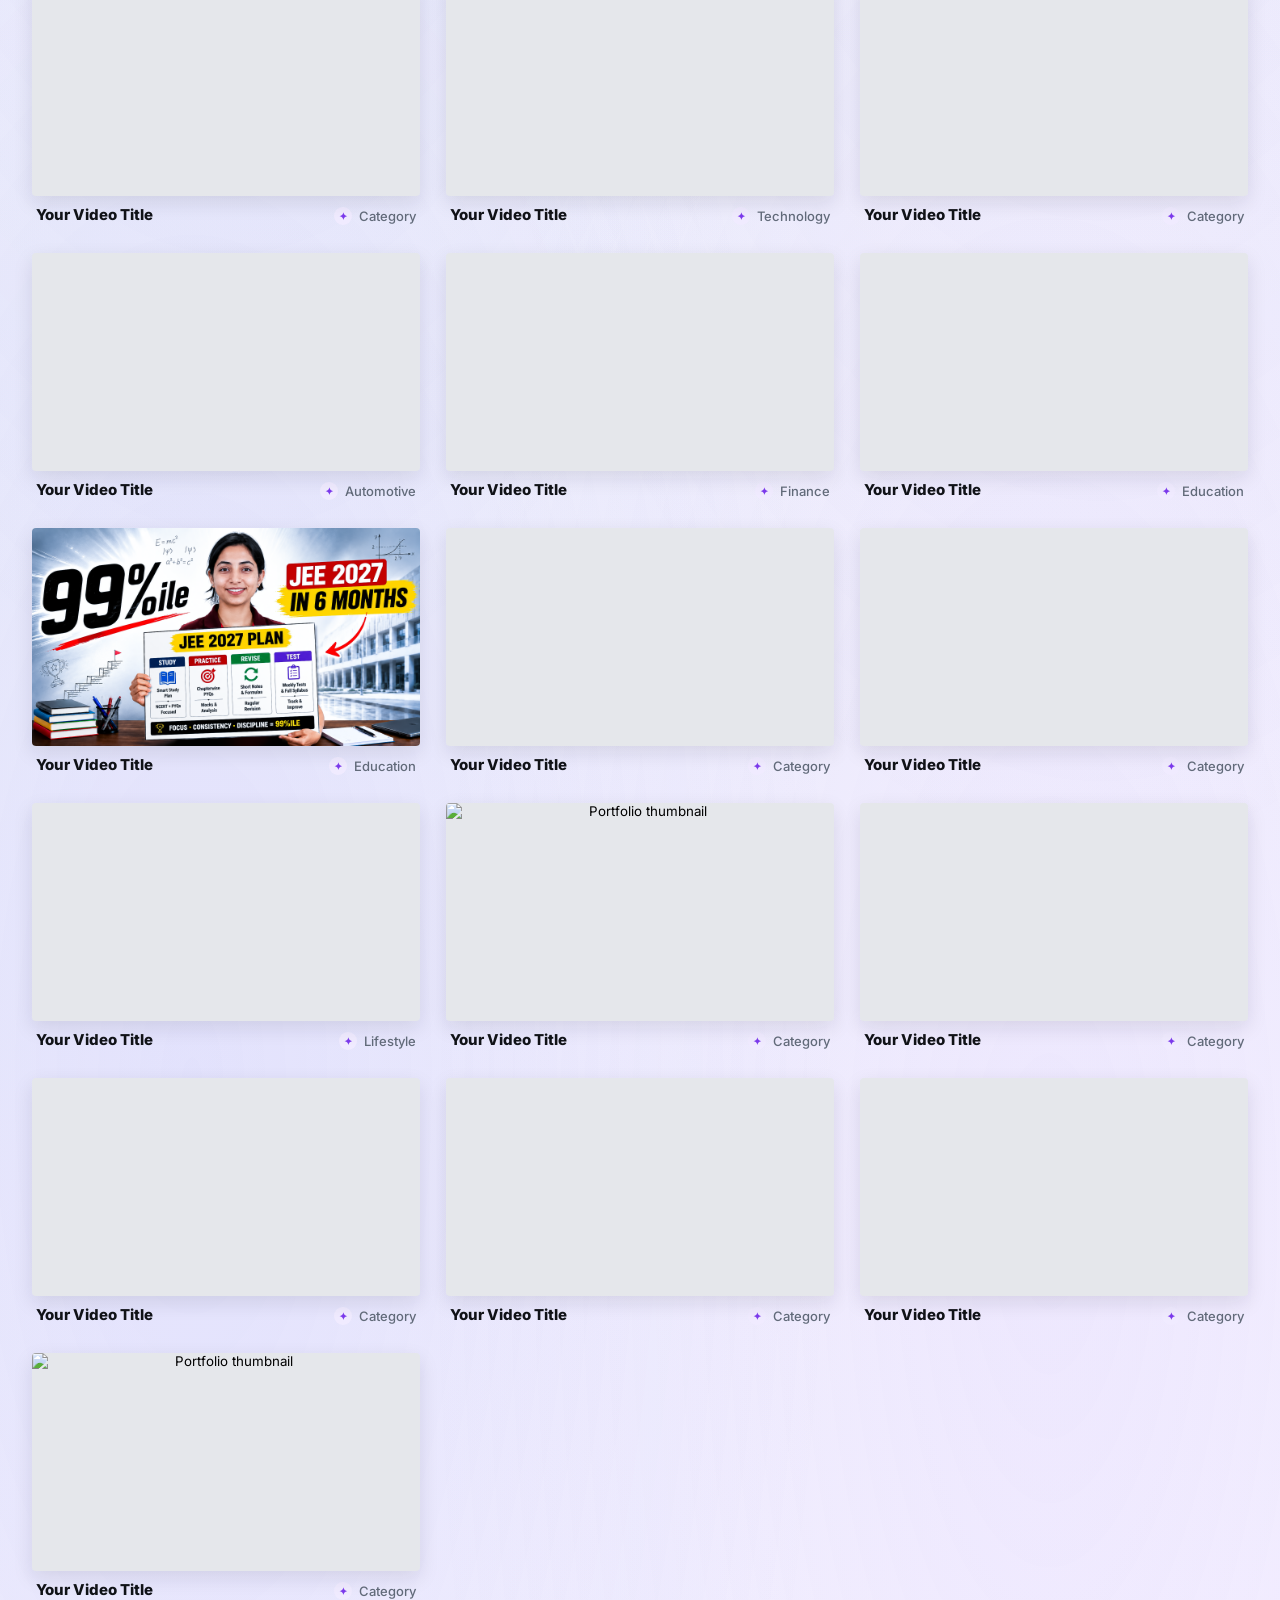
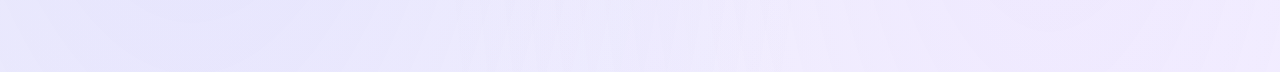
==== commit 339bf442: "Add files via upload" ====
--- a/all-work.html
+++ b/all-work.html
@@ -699,7 +699,7 @@
           <img
             src="assets/Ryan.webp"
             alt="$237 Grocery Challenge"
-          >
+           decoding="async" loading="lazy">
 
           <span class="view-label">
             View Design ↗
@@ -737,7 +737,7 @@
           <img
             src="assets/cave.webp"
             alt="Trapped in a Cave for 3 Days"
-          >
+           decoding="async" loading="lazy">
 
           <span class="view-label">
             View Design ↗
@@ -768,14 +768,14 @@
         <button
           class="thumb-button"
           type="button"
-          data-full="assets/foot.png"
+          data-full="assets/foot.webp"
           aria-label="View football thumbnail"
         >
 
           <img
-            src="assets/foot.png"
+            src="assets/foot.webp"
             alt="I Tried to Become a Football Pro"
-          >
+           decoding="async" loading="lazy">
 
           <span class="view-label">
             View Design ↗
@@ -813,7 +813,7 @@
           <img
             src="assets/un.webp"
             alt="Surviving 24 Hours in the Desert"
-          >
+           decoding="async" loading="lazy">
 
           <span class="view-label">
             View Design ↗
@@ -851,7 +851,7 @@
           <img
             src="assets/bch.webp"
             alt="$1 vs $100,000 Vacation"
-          >
+           decoding="async" loading="lazy">
 
           <span class="view-label">
             View Design ↗
@@ -889,7 +889,7 @@
           <img
             src="assets/tjr.webp"
             alt="I Found a Secret Elevator Floor"
-          >
+           decoding="async" loading="lazy">
 
           <span class="view-label">
             View Design ↗
@@ -927,7 +927,7 @@
           <img
             src="assets/mr.webp"
             alt="Portfolio thumbnail"
-          >
+           decoding="async" loading="lazy">
 
           <span class="view-label">
             View Design ↗
@@ -961,7 +961,7 @@
           <img
             src="assets/IMAN.webp"
             alt="Portfolio thumbnail"
-          >
+           decoding="async" loading="lazy">
 
           <span class="view-label">
             View Design ↗
@@ -995,7 +995,7 @@
           <img
             src="assets/brent.webp"
             alt="Portfolio thumbnail"
-          >
+           decoding="async" loading="lazy">
 
           <span class="view-label">
             View Design ↗
@@ -1029,7 +1029,7 @@
           <img
             src="assets/paul.webp"
             alt="Portfolio thumbnail"
-          >
+           decoding="async" loading="lazy">
 
           <span class="view-label">
             View Design ↗
@@ -1056,14 +1056,14 @@
         <button
           class="thumb-button"
           type="button"
-          data-full="assets/stroke.png"
+          data-full="assets/stroke.webp"
           aria-label="View thumbnail design"
         >
 
           <img
-            src="assets/stroke.png"
+            src="assets/stroke.webp"
             alt="Portfolio thumbnail"
-          >
+           decoding="async" loading="lazy">
 
           <span class="view-label">
             View Design ↗
@@ -1097,7 +1097,7 @@
           <img
             src="assets/air.webp"
             alt="Portfolio thumbnail"
-          >
+           decoding="async" loading="lazy">
 
           <span class="view-label">
             View Design ↗
@@ -1131,7 +1131,7 @@
           <img
             src="assets/ben.webp"
             alt="Portfolio thumbnail"
-          >
+           decoding="async" loading="lazy">
 
           <span class="view-label">
             View Design ↗
@@ -1165,7 +1165,7 @@
           <img
             src="assets/ksi.webp"
             alt="Portfolio thumbnail"
-          >
+           decoding="async" loading="lazy">
 
           <span class="view-label">
             View Design ↗
@@ -1199,7 +1199,7 @@
           <img
             src="assets/gamer.webp"
             alt="Gaming portfolio thumbnail"
-          >
+           decoding="async" loading="lazy">
 
           <span class="view-label">
             View Design ↗
@@ -1233,7 +1233,7 @@
           <img
             src="assets/will.webp"
             alt="Portfolio thumbnail"
-          >
+           decoding="async" loading="lazy">
 
           <span class="view-label">
             View Design ↗
@@ -1267,7 +1267,7 @@
           <img
             src="assets/AI.webp"
             alt="AI portfolio thumbnail"
-          >
+           decoding="async" loading="lazy">
 
           <span class="view-label">
             View Design ↗
@@ -1301,7 +1301,7 @@
           <img
             src="assets/mrk.webp"
             alt="Portfolio thumbnail"
-          >
+           decoding="async" loading="lazy">
 
           <span class="view-label">
             View Design ↗
@@ -1335,7 +1335,7 @@
           <img
             src="assets/car.webp"
             alt="Automotive portfolio thumbnail"
-          >
+           decoding="async" loading="lazy">
 
           <span class="view-label">
             View Design ↗
@@ -1369,7 +1369,7 @@
           <img
             src="assets/INR.webp"
             alt="Finance portfolio thumbnail"
-          >
+           decoding="async" loading="lazy">
 
           <span class="view-label">
             View Design ↗
@@ -1403,7 +1403,7 @@
           <img
             src="assets/IIT.webp"
             alt="Education portfolio thumbnail"
-          >
+           decoding="async" loading="lazy">
 
           <span class="view-label">
             View Design ↗
@@ -1437,7 +1437,7 @@
           <img
             src="assets/Vora.webp"
             alt="Education portfolio thumbnail"
-          >
+           decoding="async" loading="lazy">
 
           <span class="view-label">
             View Design ↗
@@ -1471,7 +1471,7 @@
           <img
             src="assets/shar.webp"
             alt="Portfolio thumbnail"
-          >
+           decoding="async" loading="lazy">
 
           <span class="view-label">
             View Design ↗
@@ -1505,7 +1505,7 @@
           <img
             src="assets/Alex.webp"
             alt="Portfolio thumbnail"
-          >
+           decoding="async" loading="lazy">
 
           <span class="view-label">
             View Design ↗
@@ -1539,7 +1539,7 @@
           <img
             src="assets/street.webp"
             alt="Portfolio thumbnail"
-          >
+           decoding="async" loading="lazy">
 
           <span class="view-label">
             View Design ↗
@@ -1566,14 +1566,14 @@
         <button
           class="thumb-button"
           type="button"
-          data-full="assets/thumb-07.jpg"
+          data-full="assets/thumb-07.webp"
           aria-label="View thumbnail design"
         >
 
           <img
-            src="assets/thumb-07.jpg"
+            src="assets/thumb-07.webp"
             alt="Portfolio thumbnail"
-          >
+           decoding="async" loading="lazy">
 
           <span class="view-label">
             View Design ↗
@@ -1607,7 +1607,7 @@
           <img
             src="assets/thumb-02.webp"
             alt="Portfolio thumbnail"
-          >
+           decoding="async" loading="lazy">
 
           <span class="view-label">
             View Design ↗
@@ -1641,7 +1641,7 @@
           <img
             src="assets/thumb-05.webp"
             alt="Portfolio thumbnail"
-          >
+           decoding="async" loading="lazy">
 
           <span class="view-label">
             View Design ↗
@@ -1675,7 +1675,7 @@
           <img
             src="assets/thumb-03.webp"
             alt="Portfolio thumbnail"
-          >
+           decoding="async" loading="lazy">
 
           <span class="view-label">
             View Design ↗
@@ -1709,7 +1709,7 @@
           <img
             src="assets/thumb-01.webp"
             alt="Portfolio thumbnail"
-          >
+           decoding="async" loading="lazy">
 
           <span class="view-label">
             View Design ↗
@@ -1743,7 +1743,7 @@
           <img
             src="assets/thumb-04.webp"
             alt="Portfolio thumbnail"
-          >
+           decoding="async" loading="lazy">
 
           <span class="view-label">
             View Design ↗
@@ -1792,7 +1792,7 @@
       id="previewImage"
       src=""
       alt="Large thumbnail preview"
-    >
+     decoding="async" loading="lazy">
 
   </div>
 
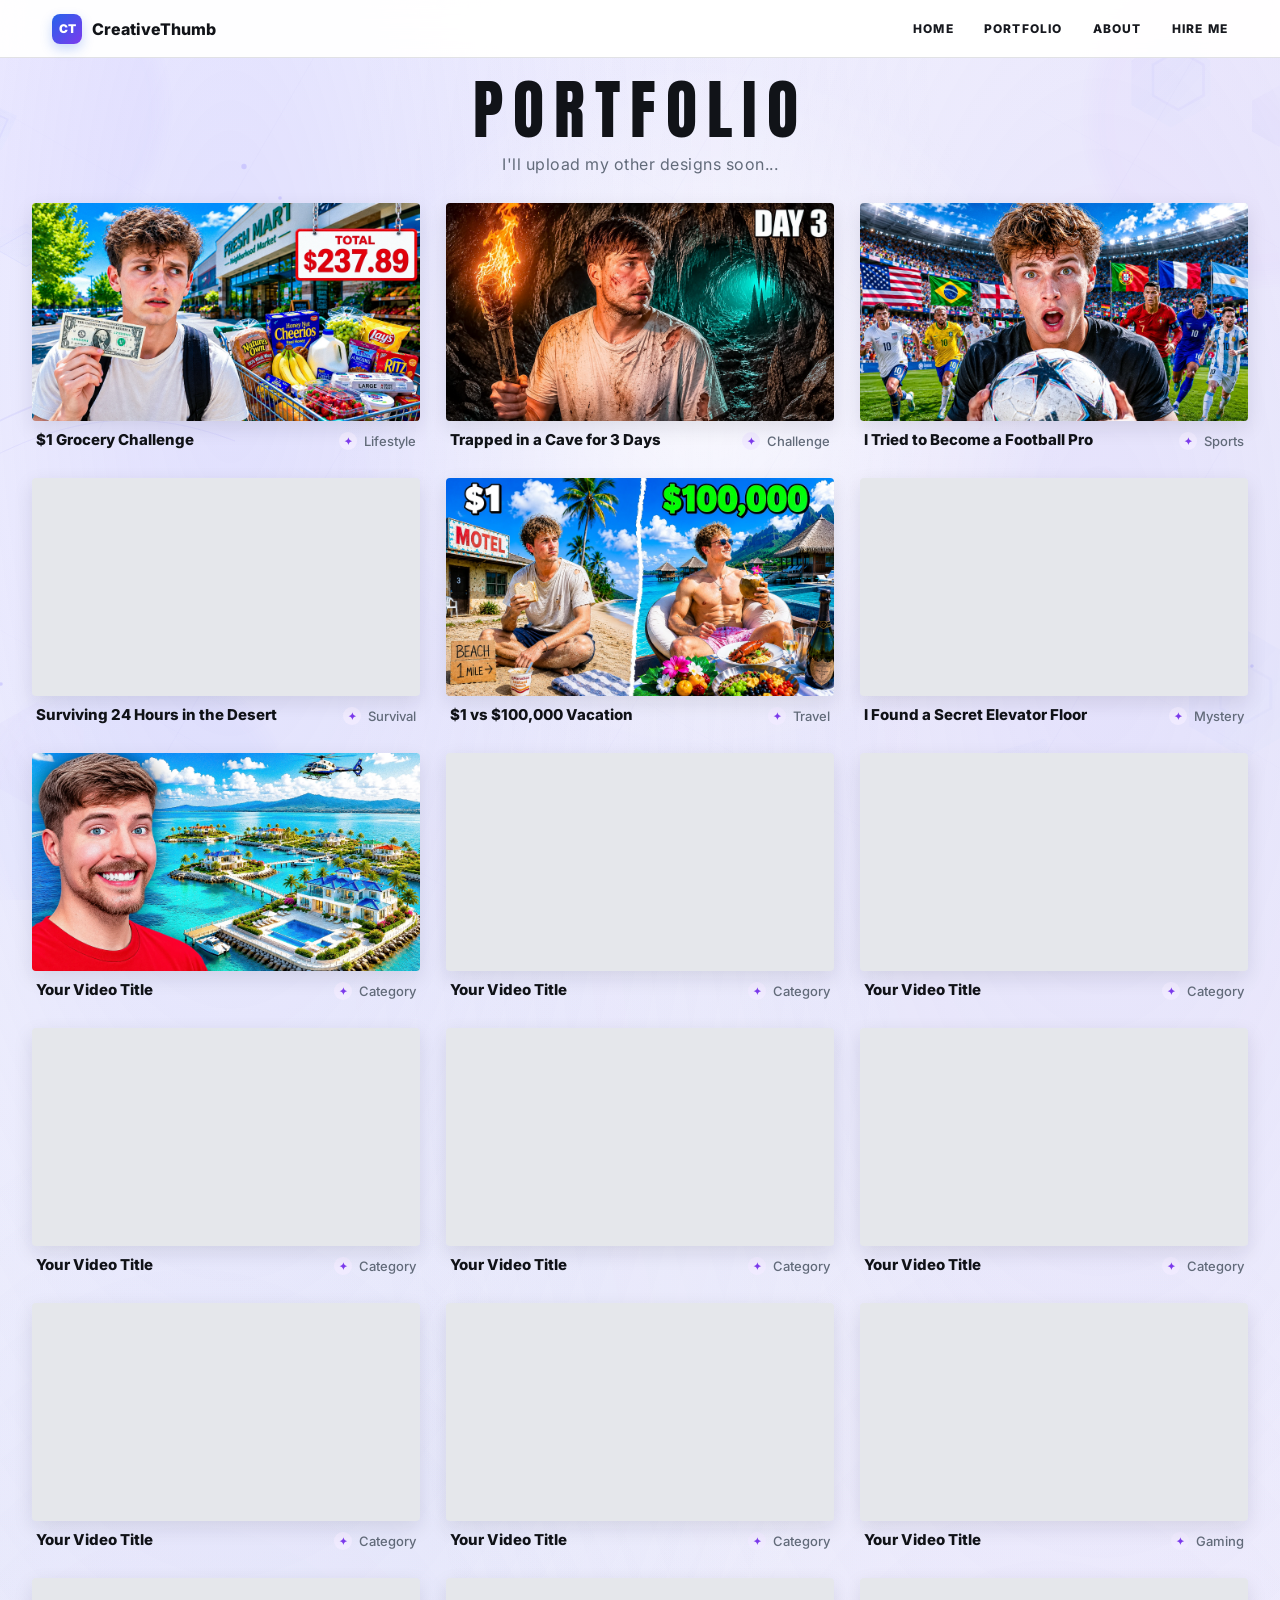
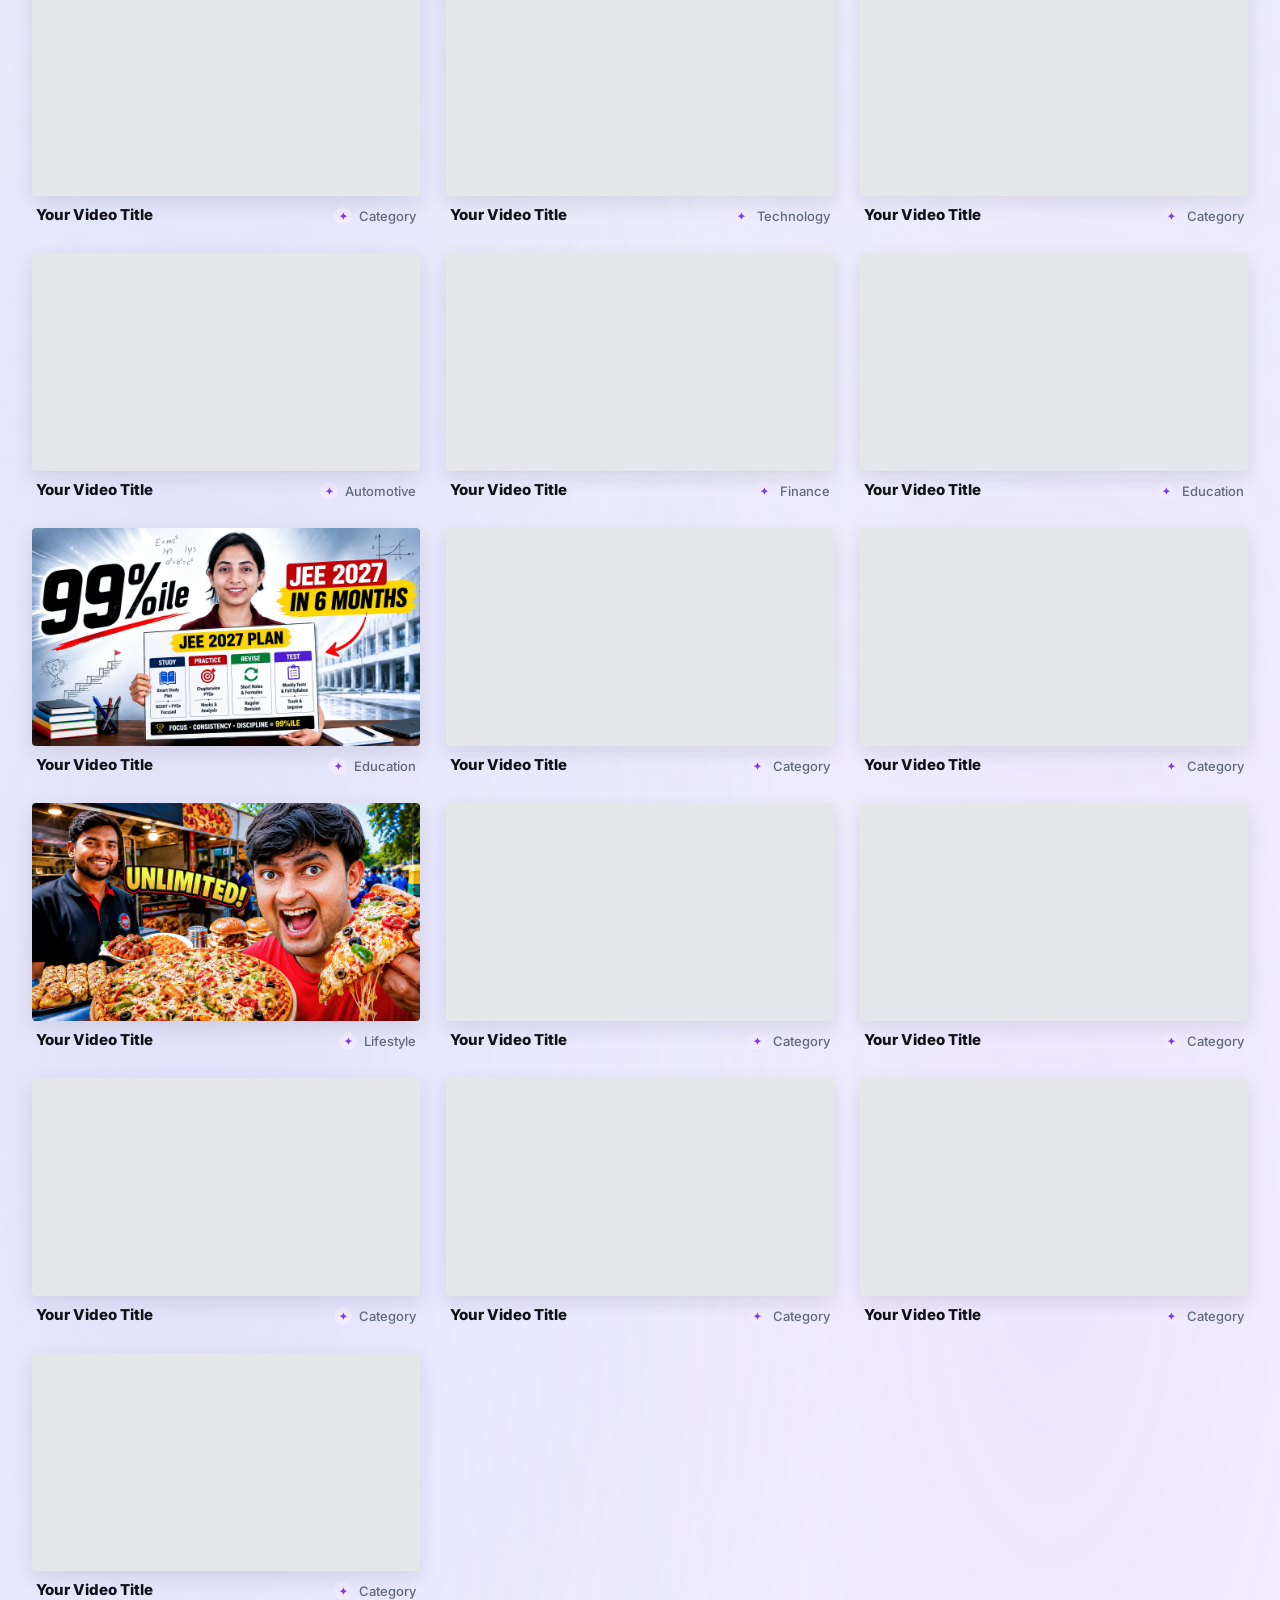
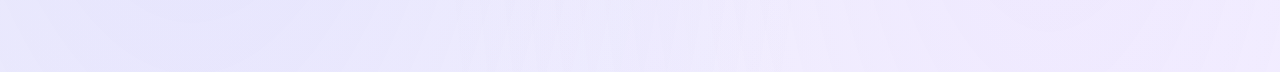
==== commit 46a52a82: "Add files via upload" ====
--- a/all-work.html
+++ b/all-work.html
@@ -699,7 +699,7 @@
           <img
             src="assets/Ryan.webp"
             alt="$237 Grocery Challenge"
-           decoding="async" loading="lazy">
+           decoding="async" loading="eager">
 
           <span class="view-label">
             View Design ↗
@@ -737,7 +737,7 @@
           <img
             src="assets/cave.webp"
             alt="Trapped in a Cave for 3 Days"
-           decoding="async" loading="lazy">
+           decoding="async" loading="eager">
 
           <span class="view-label">
             View Design ↗
@@ -775,7 +775,7 @@
           <img
             src="assets/foot.webp"
             alt="I Tried to Become a Football Pro"
-           decoding="async" loading="lazy">
+           decoding="async" loading="eager">
 
           <span class="view-label">
             View Design ↗
@@ -813,7 +813,7 @@
           <img
             src="assets/un.webp"
             alt="Surviving 24 Hours in the Desert"
-           decoding="async" loading="lazy">
+           decoding="async" loading="eager">
 
           <span class="view-label">
             View Design ↗
@@ -851,7 +851,7 @@
           <img
             src="assets/bch.webp"
             alt="$1 vs $100,000 Vacation"
-           decoding="async" loading="lazy">
+           decoding="async" loading="eager">
 
           <span class="view-label">
             View Design ↗
@@ -889,7 +889,7 @@
           <img
             src="assets/tjr.webp"
             alt="I Found a Secret Elevator Floor"
-           decoding="async" loading="lazy">
+           decoding="async" loading="eager">
 
           <span class="view-label">
             View Design ↗
@@ -927,7 +927,7 @@
           <img
             src="assets/mr.webp"
             alt="Portfolio thumbnail"
-           decoding="async" loading="lazy">
+           decoding="async" loading="eager">
 
           <span class="view-label">
             View Design ↗
@@ -961,7 +961,7 @@
           <img
             src="assets/IMAN.webp"
             alt="Portfolio thumbnail"
-           decoding="async" loading="lazy">
+           decoding="async" loading="eager">
 
           <span class="view-label">
             View Design ↗
@@ -995,7 +995,7 @@
           <img
             src="assets/brent.webp"
             alt="Portfolio thumbnail"
-           decoding="async" loading="lazy">
+           decoding="async" loading="eager">
 
           <span class="view-label">
             View Design ↗
@@ -1029,7 +1029,7 @@
           <img
             src="assets/paul.webp"
             alt="Portfolio thumbnail"
-           decoding="async" loading="lazy">
+           decoding="async" loading="eager">
 
           <span class="view-label">
             View Design ↗
@@ -1063,7 +1063,7 @@
           <img
             src="assets/stroke.webp"
             alt="Portfolio thumbnail"
-           decoding="async" loading="lazy">
+           decoding="async" loading="eager">
 
           <span class="view-label">
             View Design ↗
@@ -1097,7 +1097,7 @@
           <img
             src="assets/air.webp"
             alt="Portfolio thumbnail"
-           decoding="async" loading="lazy">
+           decoding="async" loading="eager">
 
           <span class="view-label">
             View Design ↗
@@ -1131,7 +1131,7 @@
           <img
             src="assets/ben.webp"
             alt="Portfolio thumbnail"
-           decoding="async" loading="lazy">
+           decoding="async" loading="eager">
 
           <span class="view-label">
             View Design ↗
@@ -1165,7 +1165,7 @@
           <img
             src="assets/ksi.webp"
             alt="Portfolio thumbnail"
-           decoding="async" loading="lazy">
+           decoding="async" loading="eager">
 
           <span class="view-label">
             View Design ↗
@@ -1199,7 +1199,7 @@
           <img
             src="assets/gamer.webp"
             alt="Gaming portfolio thumbnail"
-           decoding="async" loading="lazy">
+           decoding="async" loading="eager">
 
           <span class="view-label">
             View Design ↗
@@ -1233,7 +1233,7 @@
           <img
             src="assets/will.webp"
             alt="Portfolio thumbnail"
-           decoding="async" loading="lazy">
+           decoding="async" loading="eager">
 
           <span class="view-label">
             View Design ↗
@@ -1267,7 +1267,7 @@
           <img
             src="assets/AI.webp"
             alt="AI portfolio thumbnail"
-           decoding="async" loading="lazy">
+           decoding="async" loading="eager">
 
           <span class="view-label">
             View Design ↗
@@ -1301,7 +1301,7 @@
           <img
             src="assets/mrk.webp"
             alt="Portfolio thumbnail"
-           decoding="async" loading="lazy">
+           decoding="async" loading="eager">
 
           <span class="view-label">
             View Design ↗
@@ -1335,7 +1335,7 @@
           <img
             src="assets/car.webp"
             alt="Automotive portfolio thumbnail"
-           decoding="async" loading="lazy">
+           decoding="async" loading="eager">
 
           <span class="view-label">
             View Design ↗
@@ -1369,7 +1369,7 @@
           <img
             src="assets/INR.webp"
             alt="Finance portfolio thumbnail"
-           decoding="async" loading="lazy">
+           decoding="async" loading="eager">
 
           <span class="view-label">
             View Design ↗
@@ -1403,7 +1403,7 @@
           <img
             src="assets/IIT.webp"
             alt="Education portfolio thumbnail"
-           decoding="async" loading="lazy">
+           decoding="async" loading="eager">
 
           <span class="view-label">
             View Design ↗
@@ -1437,7 +1437,7 @@
           <img
             src="assets/Vora.webp"
             alt="Education portfolio thumbnail"
-           decoding="async" loading="lazy">
+           decoding="async" loading="eager">
 
           <span class="view-label">
             View Design ↗
@@ -1471,7 +1471,7 @@
           <img
             src="assets/shar.webp"
             alt="Portfolio thumbnail"
-           decoding="async" loading="lazy">
+           decoding="async" loading="eager">
 
           <span class="view-label">
             View Design ↗
@@ -1505,7 +1505,7 @@
           <img
             src="assets/Alex.webp"
             alt="Portfolio thumbnail"
-           decoding="async" loading="lazy">
+           decoding="async" loading="eager">
 
           <span class="view-label">
             View Design ↗
@@ -1539,7 +1539,7 @@
           <img
             src="assets/street.webp"
             alt="Portfolio thumbnail"
-           decoding="async" loading="lazy">
+           decoding="async" loading="eager">
 
           <span class="view-label">
             View Design ↗
@@ -1573,7 +1573,7 @@
           <img
             src="assets/thumb-07.webp"
             alt="Portfolio thumbnail"
-           decoding="async" loading="lazy">
+           decoding="async" loading="eager">
 
           <span class="view-label">
             View Design ↗
@@ -1607,7 +1607,7 @@
           <img
             src="assets/thumb-02.webp"
             alt="Portfolio thumbnail"
-           decoding="async" loading="lazy">
+           decoding="async" loading="eager">
 
           <span class="view-label">
             View Design ↗
@@ -1641,7 +1641,7 @@
           <img
             src="assets/thumb-05.webp"
             alt="Portfolio thumbnail"
-           decoding="async" loading="lazy">
+           decoding="async" loading="eager">
 
           <span class="view-label">
             View Design ↗
@@ -1675,7 +1675,7 @@
           <img
             src="assets/thumb-03.webp"
             alt="Portfolio thumbnail"
-           decoding="async" loading="lazy">
+           decoding="async" loading="eager">
 
           <span class="view-label">
             View Design ↗
@@ -1709,7 +1709,7 @@
           <img
             src="assets/thumb-01.webp"
             alt="Portfolio thumbnail"
-           decoding="async" loading="lazy">
+           decoding="async" loading="eager">
 
           <span class="view-label">
             View Design ↗
@@ -1743,7 +1743,7 @@
           <img
             src="assets/thumb-04.webp"
             alt="Portfolio thumbnail"
-           decoding="async" loading="lazy">
+           decoding="async" loading="eager">
 
           <span class="view-label">
             View Design ↗
@@ -1792,7 +1792,7 @@
       id="previewImage"
       src=""
       alt="Large thumbnail preview"
-     decoding="async" loading="lazy">
+     decoding="async" loading="eager">
 
   </div>
 
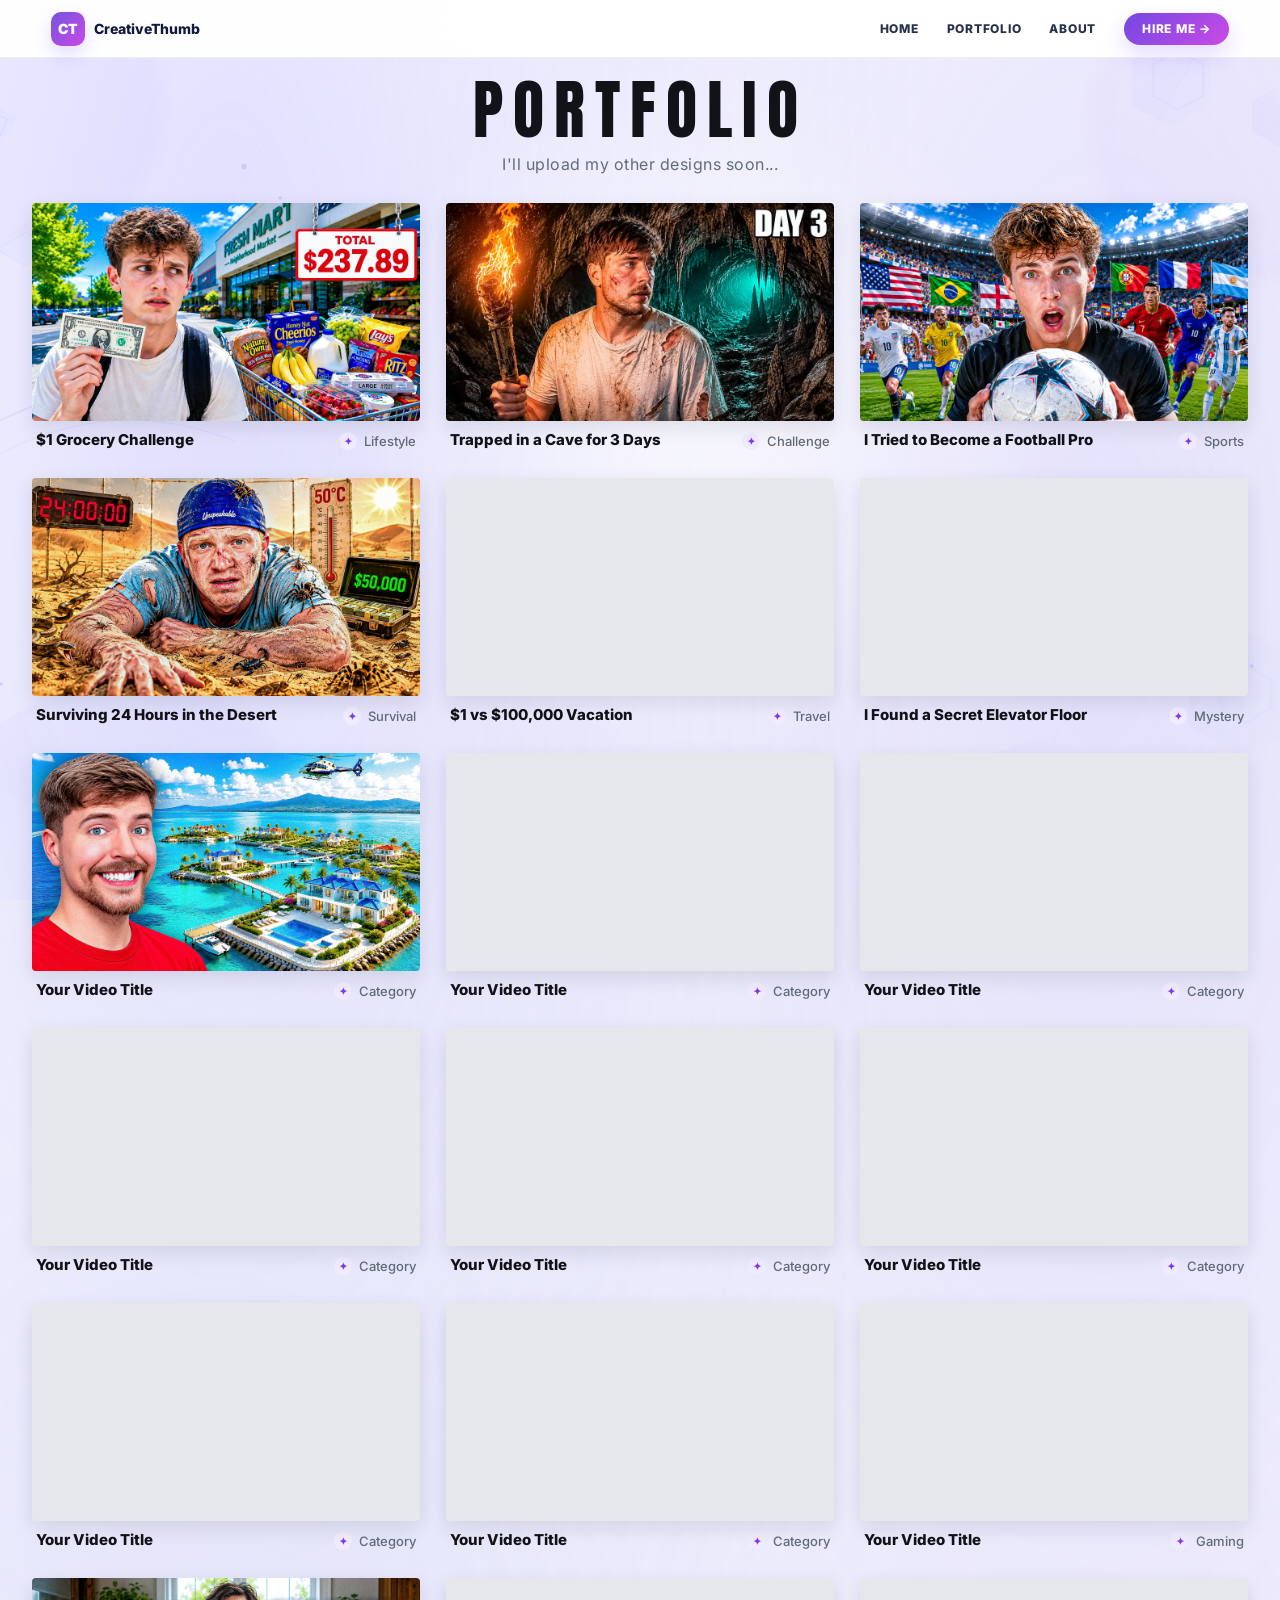
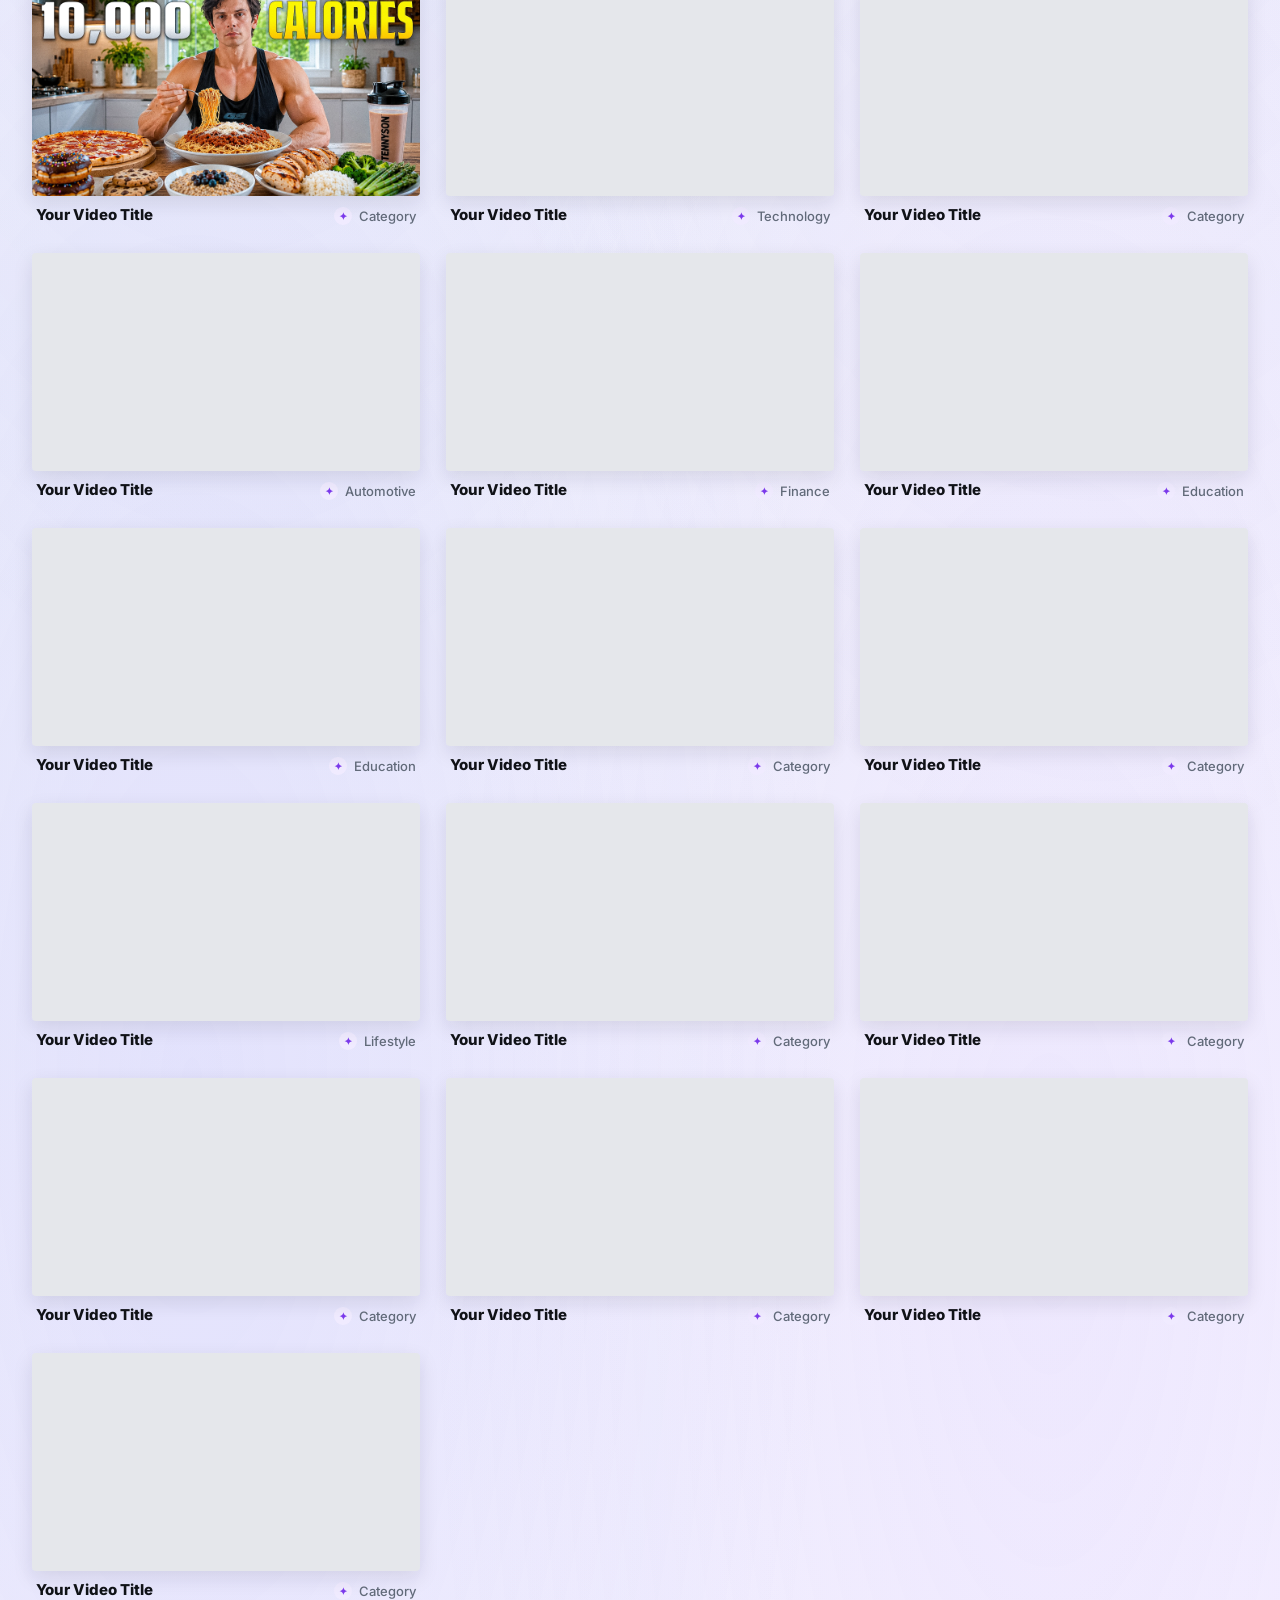
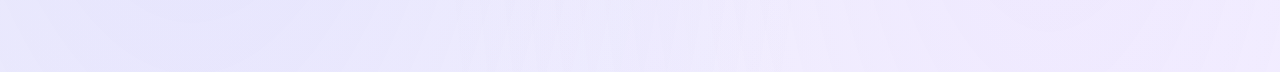
==== commit 812a3e24: "Add files via upload" ====
--- a/all-work.html
+++ b/all-work.html
@@ -614,6 +614,17 @@
 
   </style>
 
+
+<style id="global-poster-header-final">
+.topbar{height:58px !important;min-height:58px !important;width:100vw !important;margin-left:calc(50% - 50vw) !important;margin-right:calc(50% - 50vw) !important;display:flex !important;align-items:center !important;justify-content:space-between !important;padding:0 clamp(18px,4vw,68px) !important;background:rgba(255,255,255,.96) !important;border-bottom:1px solid rgba(24,36,61,.07) !important;position:sticky !important;top:0 !important;z-index:1000 !important;backdrop-filter:blur(14px) !important;box-sizing:border-box !important}
+.topbar .brand{display:flex !important;align-items:center !important;gap:9px !important;text-decoration:none !important;color:#101a3f !important;font-weight:800 !important;font-size:14px !important}
+.topbar .mark{width:34px !important;height:34px !important;border-radius:10px !important;display:grid !important;place-items:center !important;color:#fff !important;font-weight:900 !important;background:linear-gradient(135deg,#7354df,#cb49e7) !important;box-shadow:0 8px 18px rgba(113,64,255,.18) !important}
+.topbar nav{display:flex !important;align-items:center !important;gap:28px !important;margin:0 !important}
+.topbar nav a{font-size:12px !important;letter-spacing:.75px !important;font-weight:800 !important;text-decoration:none !important;color:#273149 !important;line-height:1 !important}
+.topbar nav a:hover{color:#273149 !important}
+.topbar .hire{padding:10px 18px !important;border-radius:999px !important;background:linear-gradient(135deg,#7447e2,#c94be6) !important;color:#fff !important;box-shadow:0 10px 22px rgba(113,64,255,.18) !important}
+@media(max-width:720px){.topbar{padding:0 14px !important}.topbar nav a:not(.hire){display:none !important}.topbar .brand{font-size:14px !important}}
+</style>
 </head>
 
 
@@ -625,37 +636,9 @@
        ========================= -->
 
   <header class="topbar">
-
-    <a
-      class="brand"
-      href="index.html"
-      aria-label="CreativeThumb Home"
-    >
-      <span class="brand-mark">CT</span>
-      <span>CreativeThumb</span>
-    </a>
-
-    <nav aria-label="Main navigation">
-
-      <a href="index.html">
-        Home
-      </a>
-
-      <a href="all-work.html">
-        Portfolio
-      </a>
-
-      <a href="index.html#about">
-        About
-      </a>
-
-      <a href="index.html#contact">
-        Hire Me
-      </a>
-
-    </nav>
-
-  </header>
+  <a class="brand" href="index.html"><span class="mark">CT</span><span>CreativeThumb</span></a>
+  <nav><a href="index.html">HOME</a><a href="all-work.html">PORTFOLIO</a><a href="portfolio.html#about">ABOUT</a><a class="hire" href="mailto:creativethumb19@gmail.com">HIRE ME →</a></nav>
+</header>
 
 
   <!-- =========================
@@ -927,7 +910,7 @@
           <img
             src="assets/mr.webp"
             alt="Portfolio thumbnail"
-           decoding="async" loading="eager">
+           decoding="async" loading="lazy">
 
           <span class="view-label">
             View Design ↗
@@ -961,7 +944,7 @@
           <img
             src="assets/IMAN.webp"
             alt="Portfolio thumbnail"
-           decoding="async" loading="eager">
+           decoding="async" loading="lazy">
 
           <span class="view-label">
             View Design ↗
@@ -995,7 +978,7 @@
           <img
             src="assets/brent.webp"
             alt="Portfolio thumbnail"
-           decoding="async" loading="eager">
+           decoding="async" loading="lazy">
 
           <span class="view-label">
             View Design ↗
@@ -1029,7 +1012,7 @@
           <img
             src="assets/paul.webp"
             alt="Portfolio thumbnail"
-           decoding="async" loading="eager">
+           decoding="async" loading="lazy">
 
           <span class="view-label">
             View Design ↗
@@ -1063,7 +1046,7 @@
           <img
             src="assets/stroke.webp"
             alt="Portfolio thumbnail"
-           decoding="async" loading="eager">
+           decoding="async" loading="lazy">
 
           <span class="view-label">
             View Design ↗
@@ -1097,7 +1080,7 @@
           <img
             src="assets/air.webp"
             alt="Portfolio thumbnail"
-           decoding="async" loading="eager">
+           decoding="async" loading="lazy">
 
           <span class="view-label">
             View Design ↗
@@ -1131,7 +1114,7 @@
           <img
             src="assets/ben.webp"
             alt="Portfolio thumbnail"
-           decoding="async" loading="eager">
+           decoding="async" loading="lazy">
 
           <span class="view-label">
             View Design ↗
@@ -1165,7 +1148,7 @@
           <img
             src="assets/ksi.webp"
             alt="Portfolio thumbnail"
-           decoding="async" loading="eager">
+           decoding="async" loading="lazy">
 
           <span class="view-label">
             View Design ↗
@@ -1199,7 +1182,7 @@
           <img
             src="assets/gamer.webp"
             alt="Gaming portfolio thumbnail"
-           decoding="async" loading="eager">
+           decoding="async" loading="lazy">
 
           <span class="view-label">
             View Design ↗
@@ -1233,7 +1216,7 @@
           <img
             src="assets/will.webp"
             alt="Portfolio thumbnail"
-           decoding="async" loading="eager">
+           decoding="async" loading="lazy">
 
           <span class="view-label">
             View Design ↗
@@ -1267,7 +1250,7 @@
           <img
             src="assets/AI.webp"
             alt="AI portfolio thumbnail"
-           decoding="async" loading="eager">
+           decoding="async" loading="lazy">
 
           <span class="view-label">
             View Design ↗
@@ -1301,7 +1284,7 @@
           <img
             src="assets/mrk.webp"
             alt="Portfolio thumbnail"
-           decoding="async" loading="eager">
+           decoding="async" loading="lazy">
 
           <span class="view-label">
             View Design ↗
@@ -1335,7 +1318,7 @@
           <img
             src="assets/car.webp"
             alt="Automotive portfolio thumbnail"
-           decoding="async" loading="eager">
+           decoding="async" loading="lazy">
 
           <span class="view-label">
             View Design ↗
@@ -1369,7 +1352,7 @@
           <img
             src="assets/INR.webp"
             alt="Finance portfolio thumbnail"
-           decoding="async" loading="eager">
+           decoding="async" loading="lazy">
 
           <span class="view-label">
             View Design ↗
@@ -1403,7 +1386,7 @@
           <img
             src="assets/IIT.webp"
             alt="Education portfolio thumbnail"
-           decoding="async" loading="eager">
+           decoding="async" loading="lazy">
 
           <span class="view-label">
             View Design ↗
@@ -1437,7 +1420,7 @@
           <img
             src="assets/Vora.webp"
             alt="Education portfolio thumbnail"
-           decoding="async" loading="eager">
+           decoding="async" loading="lazy">
 
           <span class="view-label">
             View Design ↗
@@ -1471,7 +1454,7 @@
           <img
             src="assets/shar.webp"
             alt="Portfolio thumbnail"
-           decoding="async" loading="eager">
+           decoding="async" loading="lazy">
 
           <span class="view-label">
             View Design ↗
@@ -1505,7 +1488,7 @@
           <img
             src="assets/Alex.webp"
             alt="Portfolio thumbnail"
-           decoding="async" loading="eager">
+           decoding="async" loading="lazy">
 
           <span class="view-label">
             View Design ↗
@@ -1539,7 +1522,7 @@
           <img
             src="assets/street.webp"
             alt="Portfolio thumbnail"
-           decoding="async" loading="eager">
+           decoding="async" loading="lazy">
 
           <span class="view-label">
             View Design ↗
@@ -1573,7 +1556,7 @@
           <img
             src="assets/thumb-07.webp"
             alt="Portfolio thumbnail"
-           decoding="async" loading="eager">
+           decoding="async" loading="lazy">
 
           <span class="view-label">
             View Design ↗
@@ -1607,7 +1590,7 @@
           <img
             src="assets/thumb-02.webp"
             alt="Portfolio thumbnail"
-           decoding="async" loading="eager">
+           decoding="async" loading="lazy">
 
           <span class="view-label">
             View Design ↗
@@ -1641,7 +1624,7 @@
           <img
             src="assets/thumb-05.webp"
             alt="Portfolio thumbnail"
-           decoding="async" loading="eager">
+           decoding="async" loading="lazy">
 
           <span class="view-label">
             View Design ↗
@@ -1675,7 +1658,7 @@
           <img
             src="assets/thumb-03.webp"
             alt="Portfolio thumbnail"
-           decoding="async" loading="eager">
+           decoding="async" loading="lazy">
 
           <span class="view-label">
             View Design ↗
@@ -1709,7 +1692,7 @@
           <img
             src="assets/thumb-01.webp"
             alt="Portfolio thumbnail"
-           decoding="async" loading="eager">
+           decoding="async" loading="lazy">
 
           <span class="view-label">
             View Design ↗
@@ -1743,7 +1726,7 @@
           <img
             src="assets/thumb-04.webp"
             alt="Portfolio thumbnail"
-           decoding="async" loading="eager">
+           decoding="async" loading="lazy">
 
           <span class="view-label">
             View Design ↗
@@ -1792,7 +1775,7 @@
       id="previewImage"
       src=""
       alt="Large thumbnail preview"
-     decoding="async" loading="eager">
+     decoding="async" loading="lazy">
 
   </div>
 
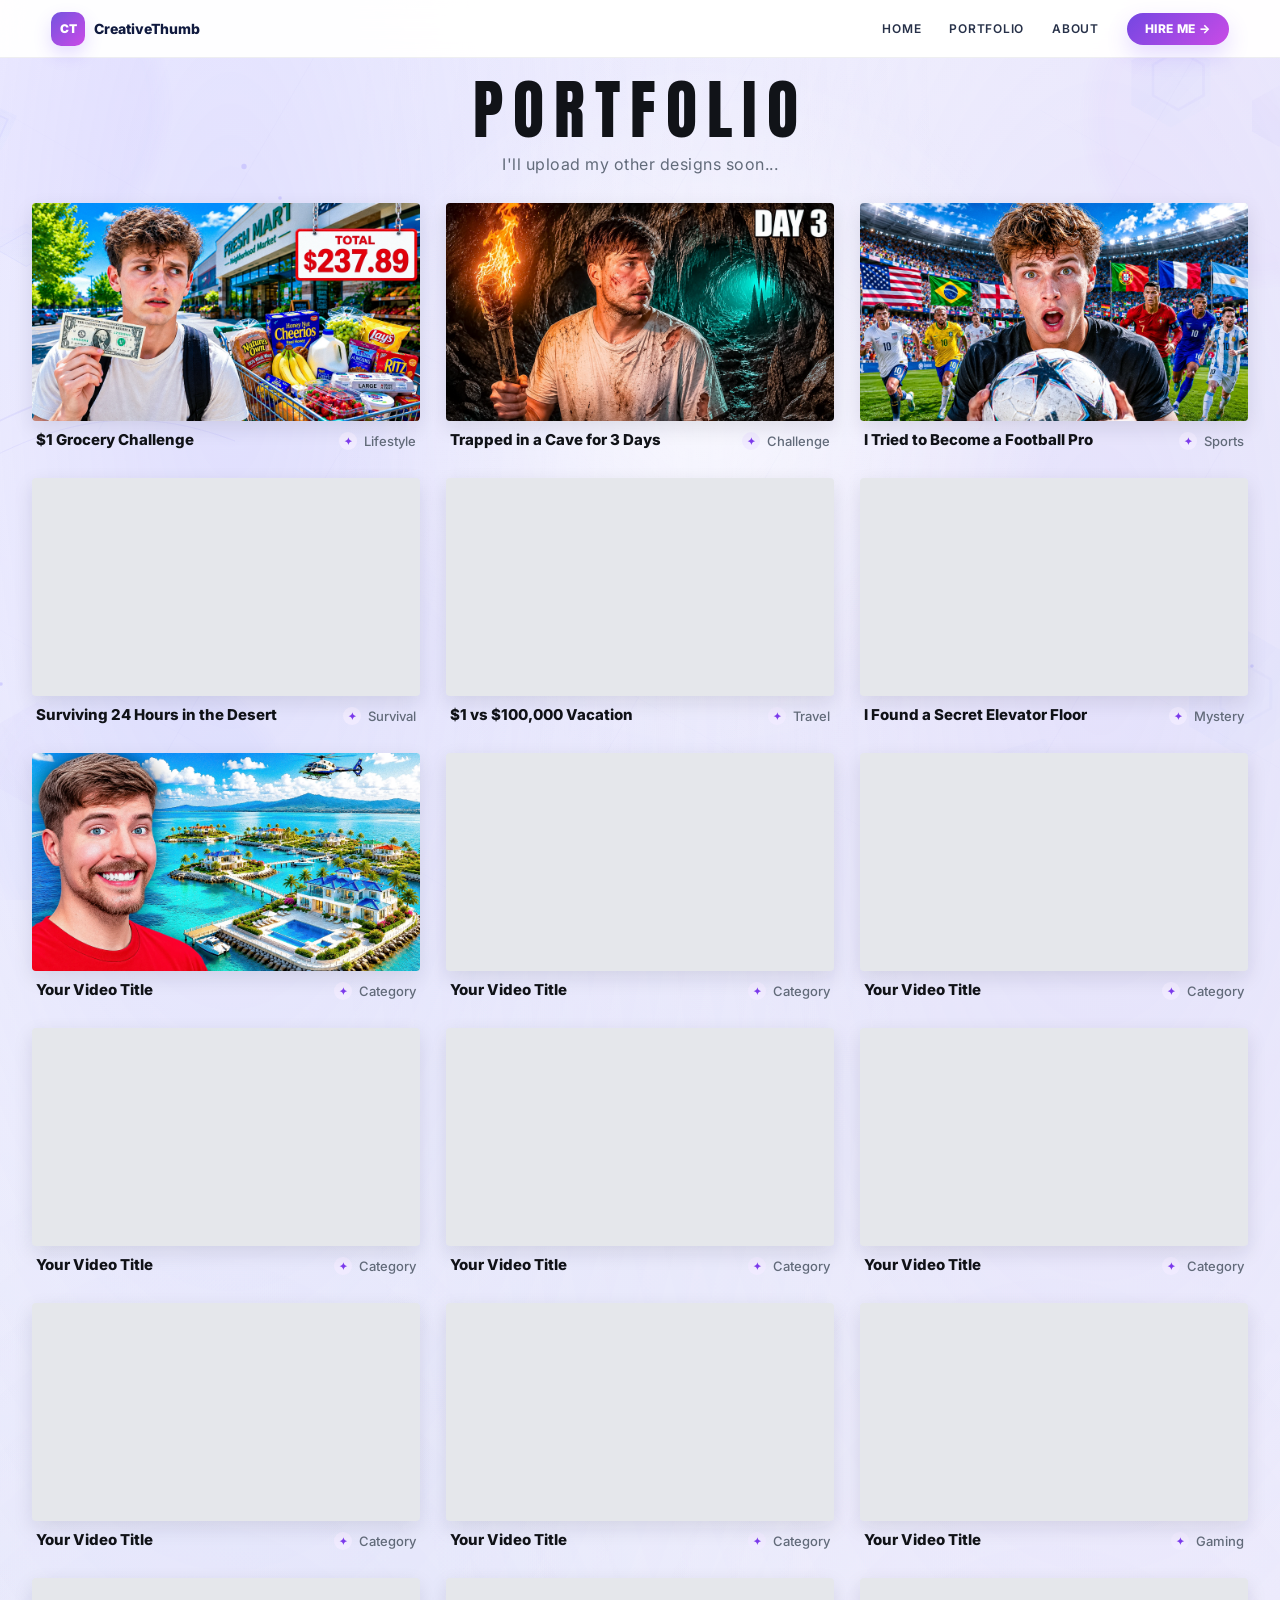
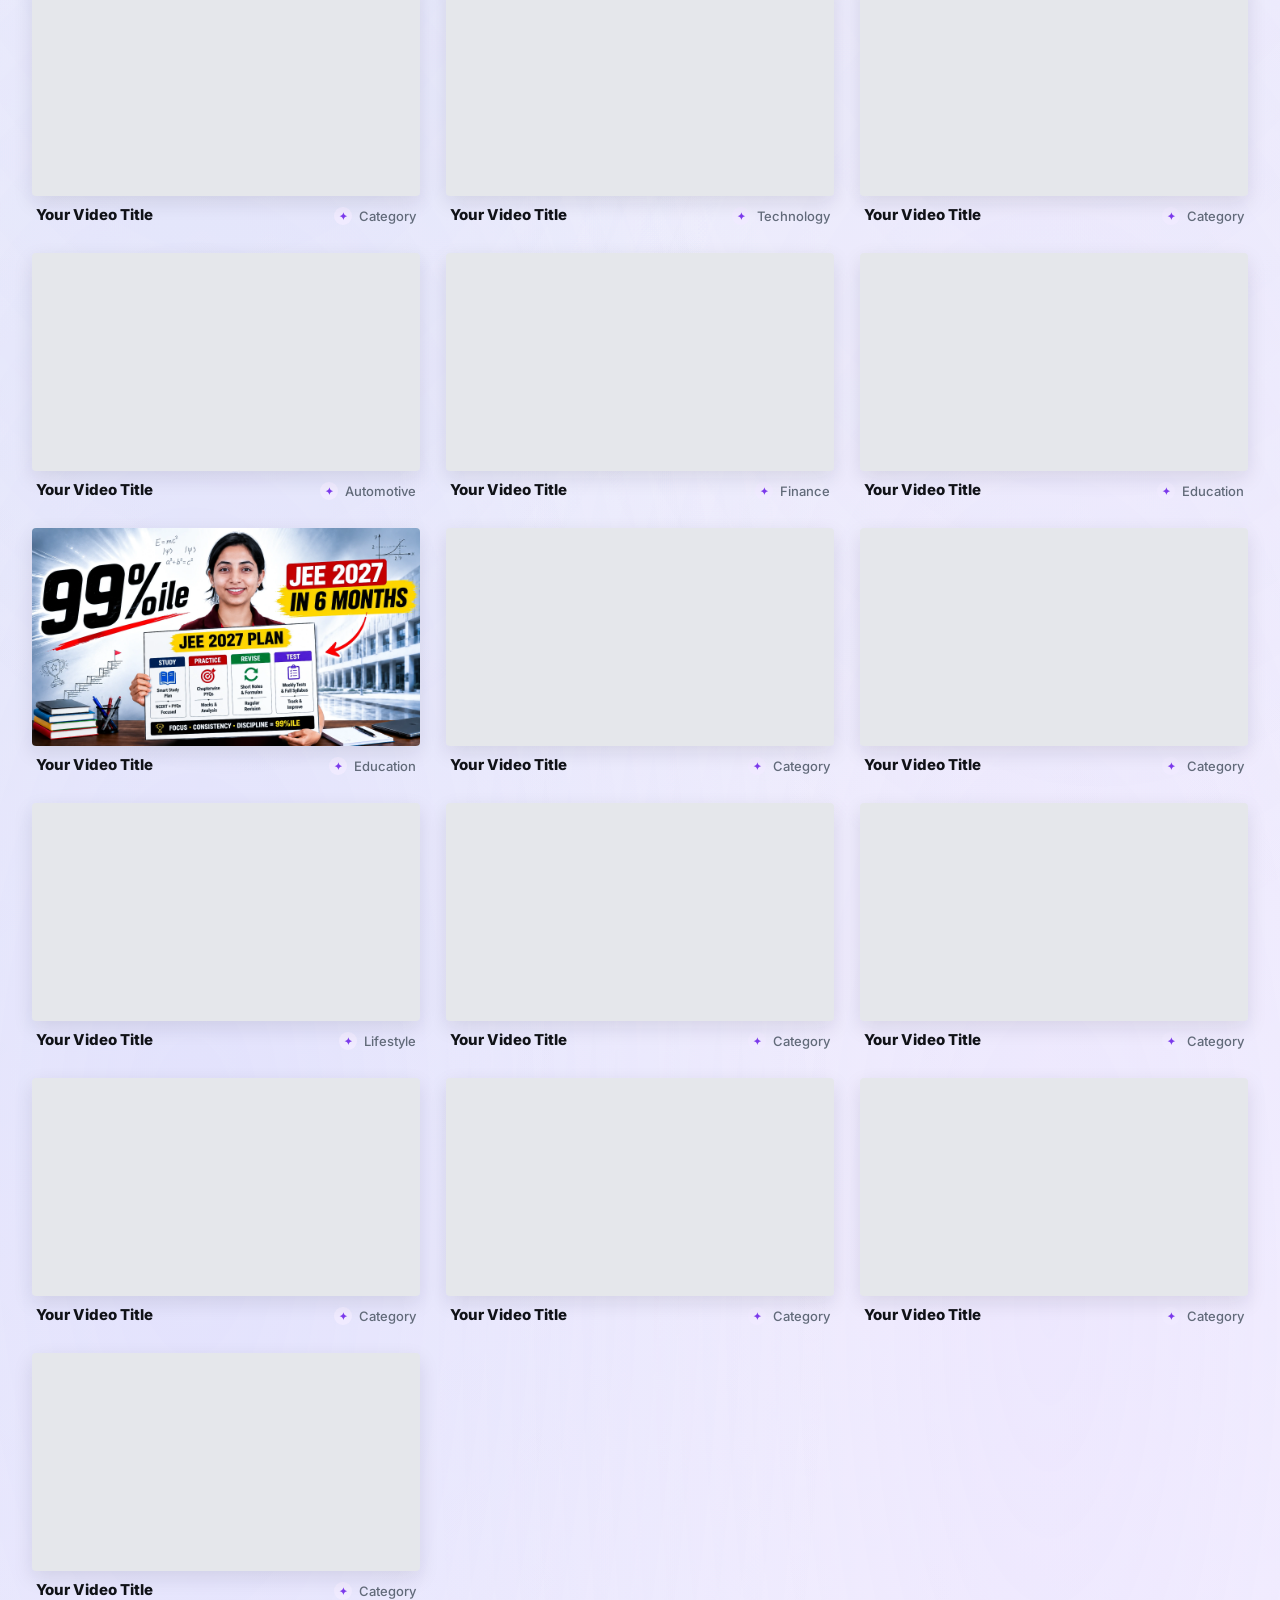
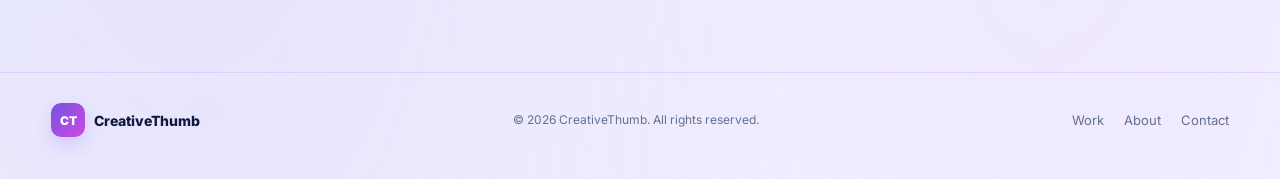
==== commit fd5ccd36: "Add files via upload" ====
--- a/all-work.html
+++ b/all-work.html
@@ -613,18 +613,7 @@
     }
 
   </style>
-
-
-<style id="global-poster-header-final">
-.topbar{height:58px !important;min-height:58px !important;width:100vw !important;margin-left:calc(50% - 50vw) !important;margin-right:calc(50% - 50vw) !important;display:flex !important;align-items:center !important;justify-content:space-between !important;padding:0 clamp(18px,4vw,68px) !important;background:rgba(255,255,255,.96) !important;border-bottom:1px solid rgba(24,36,61,.07) !important;position:sticky !important;top:0 !important;z-index:1000 !important;backdrop-filter:blur(14px) !important;box-sizing:border-box !important}
-.topbar .brand{display:flex !important;align-items:center !important;gap:9px !important;text-decoration:none !important;color:#101a3f !important;font-weight:800 !important;font-size:14px !important}
-.topbar .mark{width:34px !important;height:34px !important;border-radius:10px !important;display:grid !important;place-items:center !important;color:#fff !important;font-weight:900 !important;background:linear-gradient(135deg,#7354df,#cb49e7) !important;box-shadow:0 8px 18px rgba(113,64,255,.18) !important}
-.topbar nav{display:flex !important;align-items:center !important;gap:28px !important;margin:0 !important}
-.topbar nav a{font-size:12px !important;letter-spacing:.75px !important;font-weight:800 !important;text-decoration:none !important;color:#273149 !important;line-height:1 !important}
-.topbar nav a:hover{color:#273149 !important}
-.topbar .hire{padding:10px 18px !important;border-radius:999px !important;background:linear-gradient(135deg,#7447e2,#c94be6) !important;color:#fff !important;box-shadow:0 10px 22px rgba(113,64,255,.18) !important}
-@media(max-width:720px){.topbar{padding:0 14px !important}.topbar nav a:not(.hire){display:none !important}.topbar .brand{font-size:14px !important}}
-</style>
+  <link rel="stylesheet" href="site-chrome.css">
 </head>
 
 
@@ -636,8 +625,9 @@
        ========================= -->
 
   <header class="topbar">
-  <a class="brand" href="index.html"><span class="mark">CT</span><span>CreativeThumb</span></a>
-  <nav><a href="index.html">HOME</a><a href="all-work.html">PORTFOLIO</a><a href="portfolio.html#about">ABOUT</a><a class="hire" href="mailto:creativethumb19@gmail.com">HIRE ME →</a></nav>
+  <a class="brand" href="index.html" aria-label="CreativeThumb Home"><span class="mark">CT</span><span>CreativeThumb</span></a>
+  <button class="menu-toggle" type="button" aria-label="Open navigation" aria-controls="primary-nav" aria-expanded="false"><span></span><span></span><span></span></button>
+  <nav class="nav" id="primary-nav" aria-label="Primary navigation"><a href="index.html">HOME</a><a href="all-work.html">PORTFOLIO</a><a href="portfolio.html#about">ABOUT</a><a class="hire" href="mailto:creativethumb19@gmail.com">HIRE ME →</a></nav>
 </header>
 
 
@@ -1871,6 +1861,13 @@
     );
 
   </script>
-
+<footer class="site-footer">
+  <div class="site-footer-inner">
+    <a class="brand" href="index.html" aria-label="CreativeThumb Home"><span class="mark">CT</span><span>CreativeThumb</span></a>
+    <p class="copyright">© <span id="year"></span> CreativeThumb. All rights reserved.</p>
+    <div class="footer-links"><a href="all-work.html">Work</a><a href="portfolio.html#about">About</a><a href="portfolio.html#contact">Contact</a></div>
+  </div>
+</footer>
+<script src="site-chrome.js"></script>
 </body>
 </html>
--- a/site-chrome.css
+++ b/site-chrome.css
@@ -0,0 +1,166 @@
+/* CreativeThumb shared chrome: one header, one footer, one mobile navigation. */
+:root{--ct-ink:#101a3f;--ct-nav:#273149;--ct-muted:#637091;--ct-purple:#7447e2;--ct-purple-2:#c94be6;--ct-line:rgba(24,36,61,.07)}
+
+/* Header */
+.topbar{
+  height:58px !important;
+  min-height:58px !important;
+  width:100% !important;
+  margin:0 !important;
+  padding:0 clamp(18px,4vw,68px) !important;
+  display:flex !important;
+  align-items:center !important;
+  justify-content:space-between !important;
+  box-sizing:border-box !important;
+  position:sticky !important;
+  top:0 !important;
+  z-index:1000 !important;
+  background:rgba(255,255,255,.96) !important;
+  border-bottom:1px solid var(--ct-line) !important;
+  backdrop-filter:blur(14px) !important;
+  -webkit-backdrop-filter:blur(14px) !important;
+}
+.topbar .brand{
+  display:flex !important;
+  align-items:center !important;
+  gap:9px !important;
+  margin:0 !important;
+  text-decoration:none !important;
+  color:var(--ct-ink) !important;
+  font-size:14px !important;
+  font-weight:800 !important;
+  line-height:1 !important;
+  letter-spacing:0 !important;
+}
+.topbar .mark{
+  width:34px !important;
+  height:34px !important;
+  flex:0 0 34px !important;
+  border-radius:10px !important;
+  display:grid !important;
+  place-items:center !important;
+  color:#fff !important;
+  font-size:12px !important;
+  font-weight:900 !important;
+  background:linear-gradient(135deg,#7354df,#cb49e7) !important;
+  box-shadow:0 8px 18px rgba(113,64,255,.18) !important;
+}
+.topbar nav.nav,
+.topbar nav{
+  display:flex !important;
+  align-items:center !important;
+  gap:28px !important;
+  margin:0 !important;
+  padding:0 !important;
+}
+.topbar nav a{
+  display:inline-flex !important;
+  align-items:center !important;
+  justify-content:center !important;
+  min-height:34px !important;
+  padding:0 !important;
+  border:0 !important;
+  border-radius:0 !important;
+  background:transparent !important;
+  box-shadow:none !important;
+  text-decoration:none !important;
+  color:var(--ct-nav) !important;
+  font-size:12px !important;
+  font-weight:600 !important;
+  letter-spacing:.75px !important;
+  line-height:1 !important;
+  transition:color .18s ease,opacity .18s ease,transform .18s ease !important;
+}
+.topbar nav a:not(.hire):hover{color:var(--ct-purple) !important;}
+.topbar nav a:not(.hire):active{transform:translateY(1px)}
+.topbar nav a.hire{
+  min-height:0 !important;
+  padding:10px 18px !important;
+  border-radius:999px !important;
+  background:linear-gradient(135deg,#7447e2,#c94be6) !important;
+  color:#fff !important;
+  font-weight:800 !important;
+  letter-spacing:.45px !important;
+  box-shadow:0 10px 22px rgba(113,64,255,.18) !important;
+}
+.topbar nav a.hire:hover{transform:translateY(-1px) !important;color:#fff !important;}
+
+/* Mobile navigation trigger */
+.menu-toggle{
+  display:none !important;
+  width:38px !important;
+  height:38px !important;
+  flex:0 0 38px !important;
+  border:1px solid rgba(113,64,255,.15) !important;
+  border-radius:11px !important;
+  background:#fff !important;
+  color:var(--ct-ink) !important;
+  cursor:pointer !important;
+  align-items:center !important;
+  justify-content:center !important;
+  padding:0 !important;
+  box-shadow:0 6px 16px rgba(73,55,132,.08) !important;
+}
+.menu-toggle span{display:block !important;width:18px !important;height:2px !important;margin:2.5px 0 !important;border-radius:2px !important;background:currentColor !important;transition:transform .18s ease,opacity .18s ease !important;}
+.menu-toggle[aria-expanded="true"] span:nth-child(1){transform:translateY(5px) rotate(45deg)}
+.menu-toggle[aria-expanded="true"] span:nth-child(2){opacity:0}
+.menu-toggle[aria-expanded="true"] span:nth-child(3){transform:translateY(-5px) rotate(-45deg)}
+
+/* Footer */
+.site-footer{
+  width:100% !important;
+  margin:0 !important;
+  padding:30px clamp(18px,4vw,68px) 42px !important;
+  box-sizing:border-box !important;
+  border-top:1px solid rgba(113,64,255,.13) !important;
+  color:var(--ct-ink) !important;
+  background:transparent !important;
+}
+.site-footer-inner{
+  width:min(100%,1392px) !important;
+  margin:0 auto !important;
+  display:flex !important;
+  align-items:center !important;
+  justify-content:space-between !important;
+  gap:24px !important;
+}
+.site-footer .brand{
+  display:flex !important;
+  align-items:center !important;
+  gap:9px !important;
+  color:var(--ct-ink) !important;
+  text-decoration:none !important;
+  font-size:14px !important;
+  font-weight:800 !important;
+}
+.site-footer .mark{width:34px !important;height:34px !important;border-radius:10px !important;display:grid !important;place-items:center !important;color:#fff !important;font-size:12px !important;font-weight:900 !important;background:linear-gradient(135deg,#7354df,#cb49e7) !important;box-shadow:0 8px 18px rgba(113,64,255,.18) !important;}
+.site-footer p,.site-footer .copyright{margin:0 !important;color:var(--ct-muted) !important;font-size:12px !important;line-height:1.5 !important;}
+.site-footer .footer-links{display:flex !important;align-items:center !important;gap:20px !important;font-size:13px !important;}
+.site-footer .footer-links a{color:var(--ct-muted) !important;text-decoration:none !important;transition:color .18s ease !important;}
+.site-footer .footer-links a:hover{color:var(--ct-purple) !important;}
+
+@media (max-width:720px){
+  .topbar{padding:0 14px !important;}
+  .topbar .brand{font-size:14px !important;}
+  .topbar nav.nav,
+  .topbar nav{display:none !important;position:absolute !important;top:calc(100% + 8px) !important;right:14px !important;left:auto !important;width:min(220px,calc(100vw - 28px)) !important;flex-direction:column !important;align-items:stretch !important;gap:4px !important;padding:10px !important;background:rgba(255,255,255,.98) !important;border:1px solid rgba(113,64,255,.13) !important;border-radius:16px !important;box-shadow:0 18px 40px rgba(73,55,132,.14) !important;backdrop-filter:blur(16px) !important;}
+  .topbar nav.nav.open,
+  .topbar nav.open{display:flex !important;}
+  .topbar nav a,
+  .topbar nav a.hire{
+    width:100% !important;
+    min-height:42px !important;
+    box-sizing:border-box !important;
+    justify-content:flex-start !important;
+    padding:10px 12px !important;
+    border-radius:10px !important;
+    font-size:12px !important;
+    letter-spacing:.4px !important;
+  }
+  .topbar nav a:not(.hire):hover{background:rgba(116,71,226,.07) !important;}
+  .topbar nav a.hire{justify-content:center !important;margin-top:4px !important;}
+  .menu-toggle{display:inline-flex !important;}
+  .site-footer{padding:24px 14px 30px !important;}
+  .site-footer-inner{flex-direction:column !important;align-items:flex-start !important;gap:12px !important;}
+  .site-footer .footer-links{gap:14px !important;flex-wrap:wrap !important;}
+}
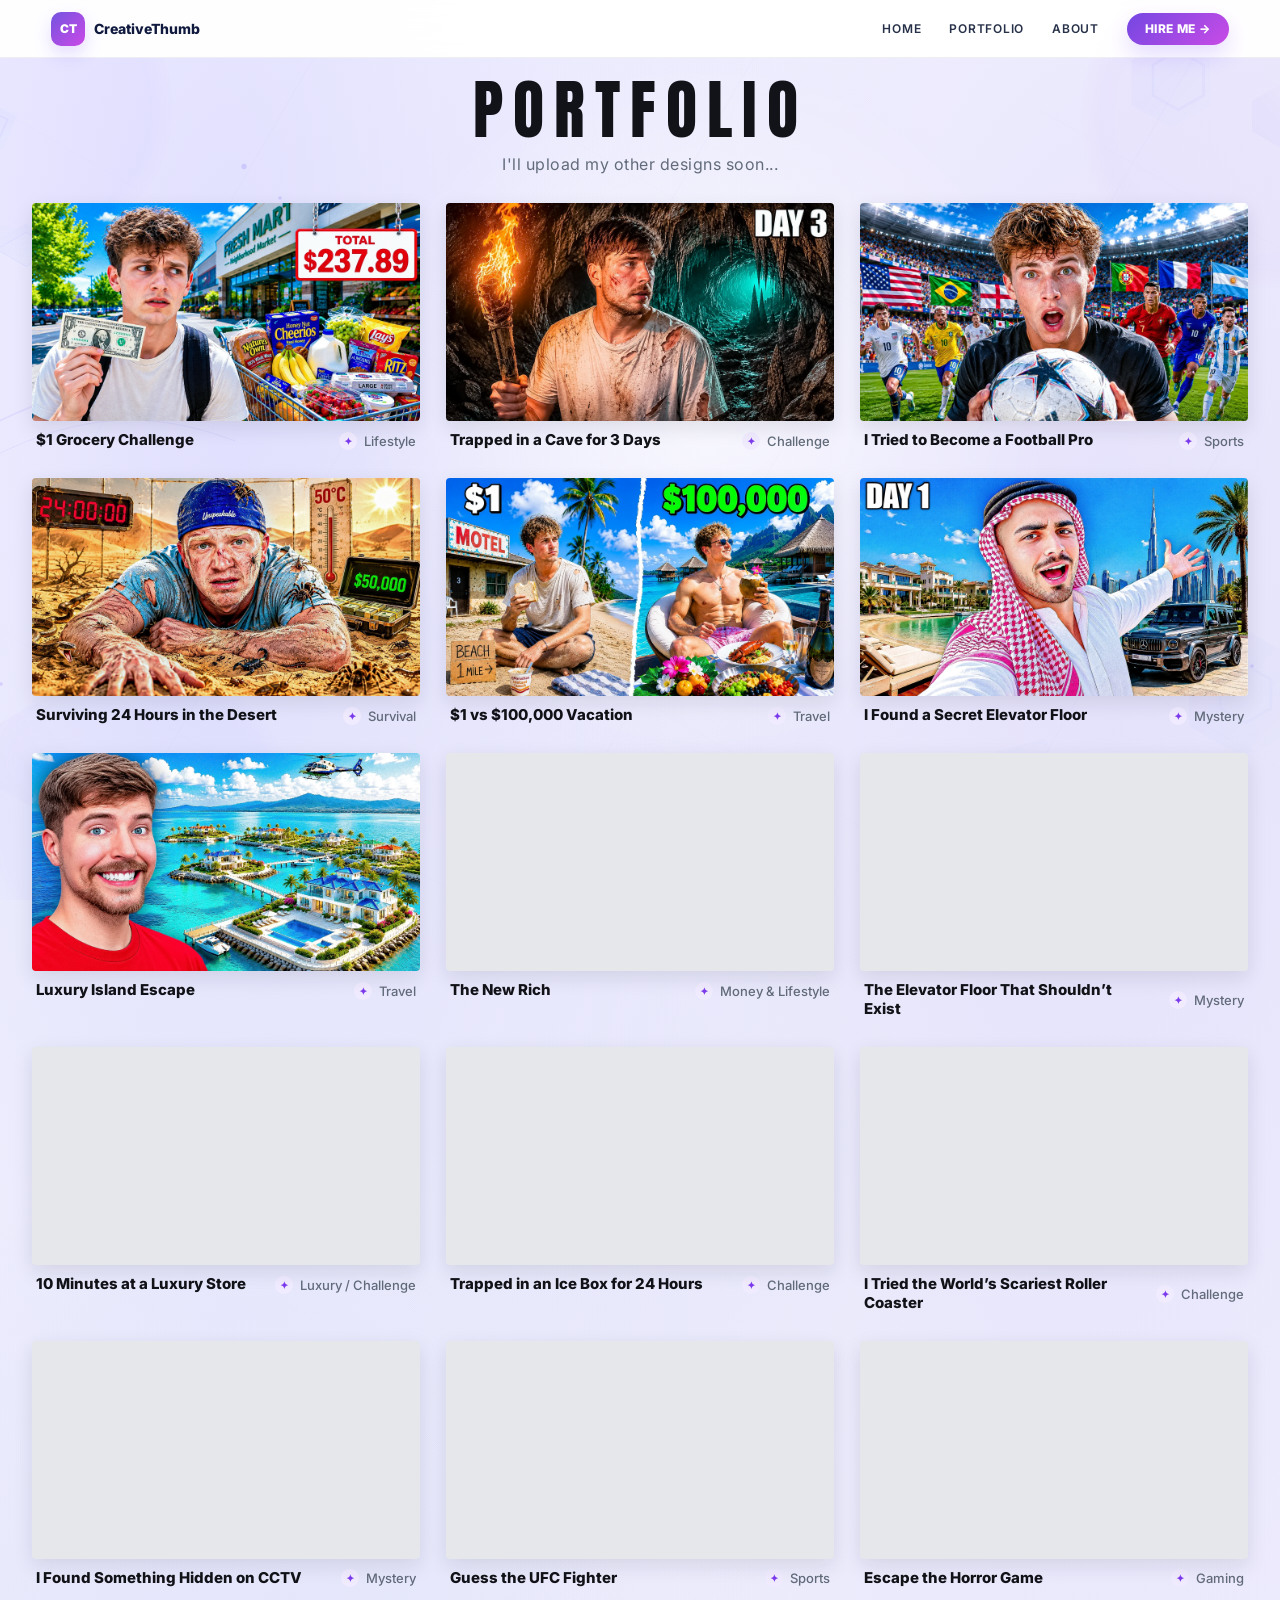
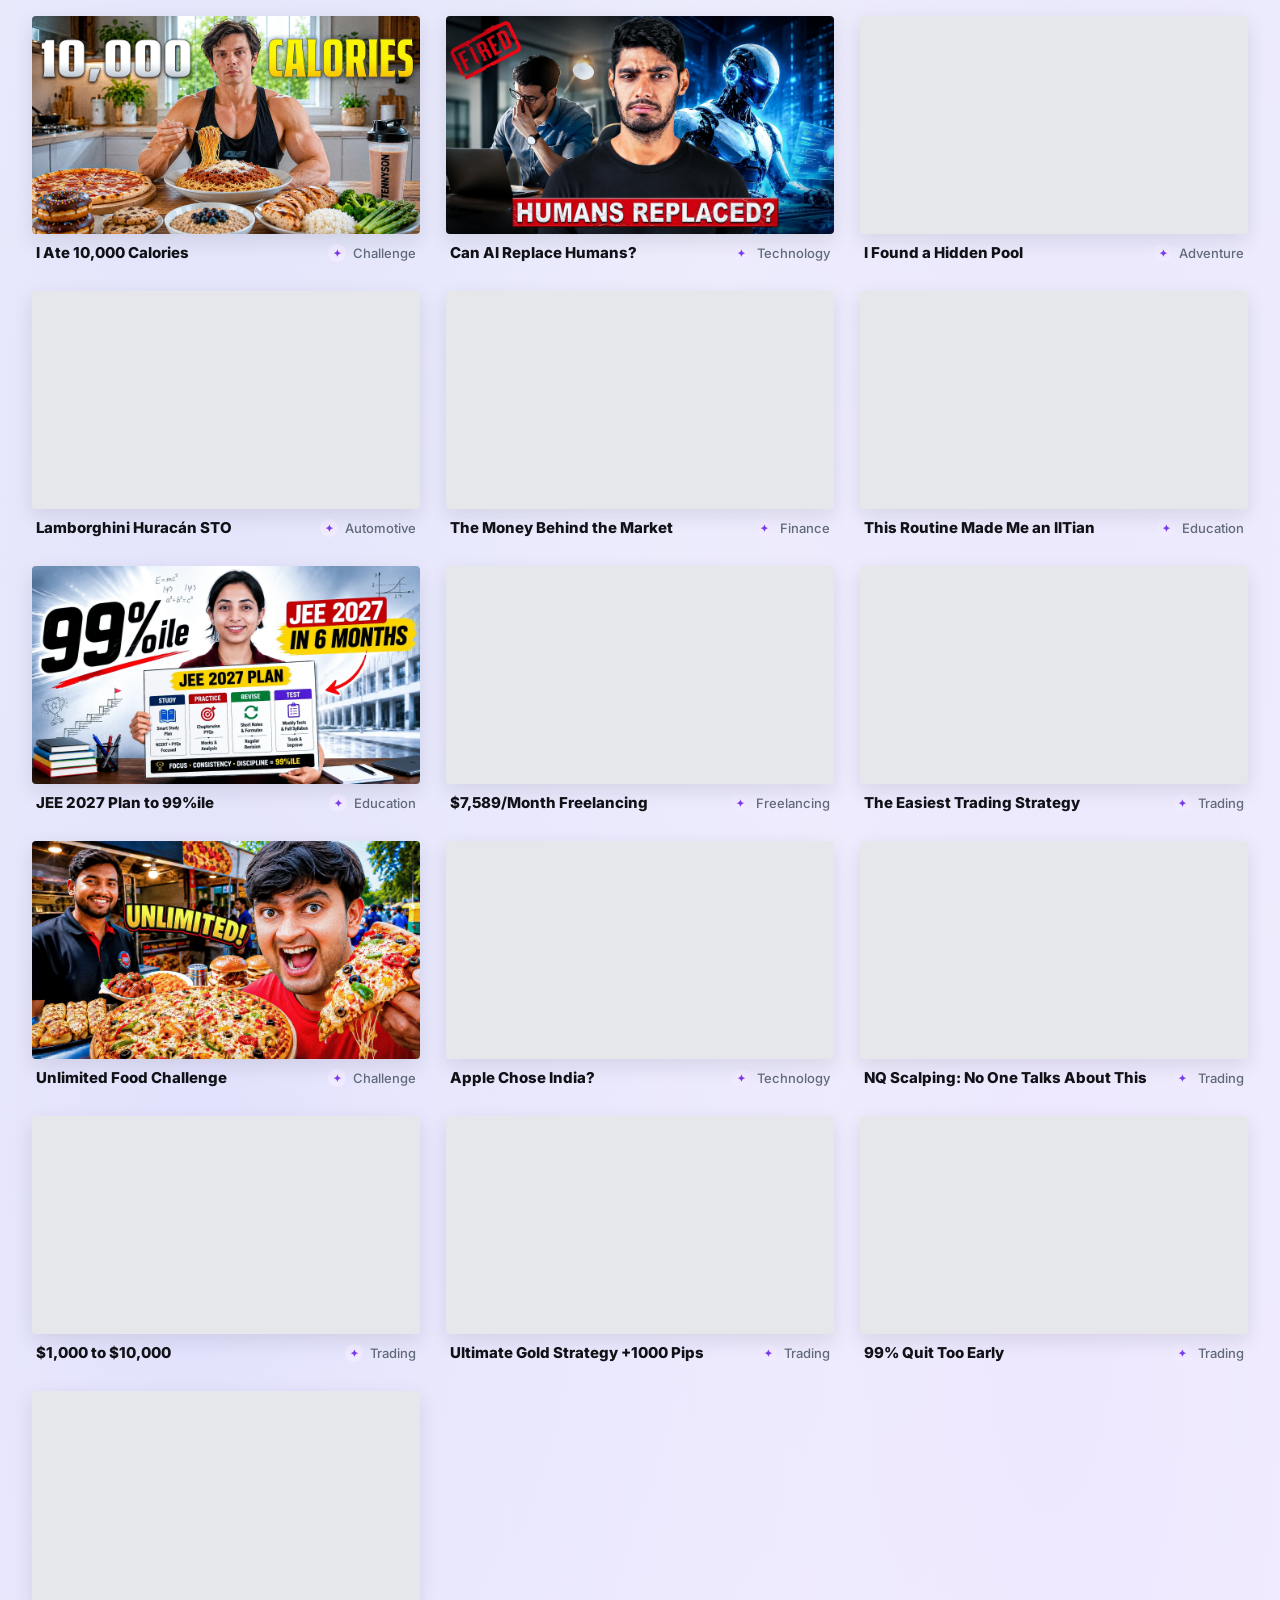
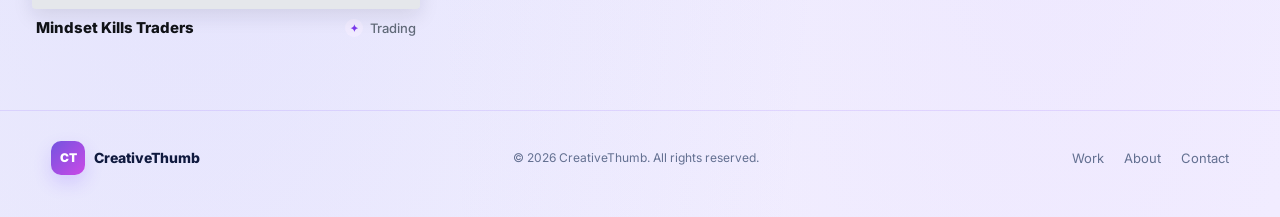
==== commit 543135af: "Add files via upload" ====
--- a/all-work.html
+++ b/all-work.html
@@ -672,7 +672,7 @@
           <img
             src="assets/Ryan.webp"
             alt="$237 Grocery Challenge"
-           decoding="async" loading="eager">
+           decoding="async">
 
           <span class="view-label">
             View Design ↗
@@ -710,7 +710,7 @@
           <img
             src="assets/cave.webp"
             alt="Trapped in a Cave for 3 Days"
-           decoding="async" loading="eager">
+           decoding="async">
 
           <span class="view-label">
             View Design ↗
@@ -748,7 +748,7 @@
           <img
             src="assets/foot.webp"
             alt="I Tried to Become a Football Pro"
-           decoding="async" loading="eager">
+           decoding="async">
 
           <span class="view-label">
             View Design ↗
@@ -786,7 +786,7 @@
           <img
             src="assets/un.webp"
             alt="Surviving 24 Hours in the Desert"
-           decoding="async" loading="eager">
+           decoding="async">
 
           <span class="view-label">
             View Design ↗
@@ -824,7 +824,7 @@
           <img
             src="assets/bch.webp"
             alt="$1 vs $100,000 Vacation"
-           decoding="async" loading="eager">
+           decoding="async">
 
           <span class="view-label">
             View Design ↗
@@ -862,7 +862,7 @@
           <img
             src="assets/tjr.webp"
             alt="I Found a Secret Elevator Floor"
-           decoding="async" loading="eager">
+           decoding="async">
 
           <span class="view-label">
             View Design ↗
@@ -899,22 +899,19 @@
 
           <img
             src="assets/mr.webp"
-            alt="Portfolio thumbnail"
-           decoding="async" loading="lazy">
-
-          <span class="view-label">
-            View Design ↗
-          </span>
-
-        </button>
-
-        <div class="work-meta">
-          <h3 class="work-title">Your Video Title</h3>
-
-          <p class="work-category">
-            <span class="category-icon">✦</span>
-            Category
-          </p>
+            alt="Luxury Island Escape thumbnail"
+           decoding="async">
+
+          <span class="view-label">
+            View Design ↗
+          </span>
+
+        </button>
+
+        <div class="work-meta">
+          <h3 class="work-title">Luxury Island Escape</h3>
+
+          <p class="work-category"><span class="category-icon">✦</span> Travel</p>
         </div>
 
       </article>
@@ -933,22 +930,19 @@
 
           <img
             src="assets/IMAN.webp"
-            alt="Portfolio thumbnail"
-           decoding="async" loading="lazy">
-
-          <span class="view-label">
-            View Design ↗
-          </span>
-
-        </button>
-
-        <div class="work-meta">
-          <h3 class="work-title">Your Video Title</h3>
-
-          <p class="work-category">
-            <span class="category-icon">✦</span>
-            Category
-          </p>
+            alt="The New Rich thumbnail"
+           decoding="async">
+
+          <span class="view-label">
+            View Design ↗
+          </span>
+
+        </button>
+
+        <div class="work-meta">
+          <h3 class="work-title">The New Rich</h3>
+
+          <p class="work-category"><span class="category-icon">✦</span> Money &amp; Lifestyle</p>
         </div>
 
       </article>
@@ -967,22 +961,19 @@
 
           <img
             src="assets/brent.webp"
-            alt="Portfolio thumbnail"
-           decoding="async" loading="lazy">
-
-          <span class="view-label">
-            View Design ↗
-          </span>
-
-        </button>
-
-        <div class="work-meta">
-          <h3 class="work-title">Your Video Title</h3>
-
-          <p class="work-category">
-            <span class="category-icon">✦</span>
-            Category
-          </p>
+            alt="The Elevator Floor That Shouldn’t Exist thumbnail"
+           decoding="async">
+
+          <span class="view-label">
+            View Design ↗
+          </span>
+
+        </button>
+
+        <div class="work-meta">
+          <h3 class="work-title">The Elevator Floor That Shouldn’t Exist</h3>
+
+          <p class="work-category"><span class="category-icon">✦</span> Mystery</p>
         </div>
 
       </article>
@@ -1001,22 +992,19 @@
 
           <img
             src="assets/paul.webp"
-            alt="Portfolio thumbnail"
-           decoding="async" loading="lazy">
-
-          <span class="view-label">
-            View Design ↗
-          </span>
-
-        </button>
-
-        <div class="work-meta">
-          <h3 class="work-title">Your Video Title</h3>
-
-          <p class="work-category">
-            <span class="category-icon">✦</span>
-            Category
-          </p>
+            alt="10 Minutes at a Luxury Store thumbnail"
+           decoding="async">
+
+          <span class="view-label">
+            View Design ↗
+          </span>
+
+        </button>
+
+        <div class="work-meta">
+          <h3 class="work-title">10 Minutes at a Luxury Store</h3>
+
+          <p class="work-category"><span class="category-icon">✦</span> Luxury / Challenge</p>
         </div>
 
       </article>
@@ -1035,22 +1023,19 @@
 
           <img
             src="assets/stroke.webp"
-            alt="Portfolio thumbnail"
-           decoding="async" loading="lazy">
-
-          <span class="view-label">
-            View Design ↗
-          </span>
-
-        </button>
-
-        <div class="work-meta">
-          <h3 class="work-title">Your Video Title</h3>
-
-          <p class="work-category">
-            <span class="category-icon">✦</span>
-            Category
-          </p>
+            alt="Trapped in an Ice Box for 24 Hours thumbnail"
+           decoding="async">
+
+          <span class="view-label">
+            View Design ↗
+          </span>
+
+        </button>
+
+        <div class="work-meta">
+          <h3 class="work-title">Trapped in an Ice Box for 24 Hours</h3>
+
+          <p class="work-category"><span class="category-icon">✦</span> Challenge</p>
         </div>
 
       </article>
@@ -1069,22 +1054,19 @@
 
           <img
             src="assets/air.webp"
-            alt="Portfolio thumbnail"
-           decoding="async" loading="lazy">
-
-          <span class="view-label">
-            View Design ↗
-          </span>
-
-        </button>
-
-        <div class="work-meta">
-          <h3 class="work-title">Your Video Title</h3>
-
-          <p class="work-category">
-            <span class="category-icon">✦</span>
-            Category
-          </p>
+            alt="I Tried the World’s Scariest Roller Coaster thumbnail"
+           decoding="async">
+
+          <span class="view-label">
+            View Design ↗
+          </span>
+
+        </button>
+
+        <div class="work-meta">
+          <h3 class="work-title">I Tried the World’s Scariest Roller Coaster</h3>
+
+          <p class="work-category"><span class="category-icon">✦</span> Challenge</p>
         </div>
 
       </article>
@@ -1103,22 +1085,19 @@
 
           <img
             src="assets/ben.webp"
-            alt="Portfolio thumbnail"
-           decoding="async" loading="lazy">
-
-          <span class="view-label">
-            View Design ↗
-          </span>
-
-        </button>
-
-        <div class="work-meta">
-          <h3 class="work-title">Your Video Title</h3>
-
-          <p class="work-category">
-            <span class="category-icon">✦</span>
-            Category
-          </p>
+            alt="I Found Something Hidden on CCTV thumbnail"
+           decoding="async">
+
+          <span class="view-label">
+            View Design ↗
+          </span>
+
+        </button>
+
+        <div class="work-meta">
+          <h3 class="work-title">I Found Something Hidden on CCTV</h3>
+
+          <p class="work-category"><span class="category-icon">✦</span> Mystery</p>
         </div>
 
       </article>
@@ -1137,22 +1116,19 @@
 
           <img
             src="assets/ksi.webp"
-            alt="Portfolio thumbnail"
-           decoding="async" loading="lazy">
-
-          <span class="view-label">
-            View Design ↗
-          </span>
-
-        </button>
-
-        <div class="work-meta">
-          <h3 class="work-title">Your Video Title</h3>
-
-          <p class="work-category">
-            <span class="category-icon">✦</span>
-            Category
-          </p>
+            alt="Guess the UFC Fighter thumbnail"
+           decoding="async">
+
+          <span class="view-label">
+            View Design ↗
+          </span>
+
+        </button>
+
+        <div class="work-meta">
+          <h3 class="work-title">Guess the UFC Fighter</h3>
+
+          <p class="work-category"><span class="category-icon">✦</span> Sports</p>
         </div>
 
       </article>
@@ -1171,22 +1147,19 @@
 
           <img
             src="assets/gamer.webp"
-            alt="Gaming portfolio thumbnail"
-           decoding="async" loading="lazy">
-
-          <span class="view-label">
-            View Design ↗
-          </span>
-
-        </button>
-
-        <div class="work-meta">
-          <h3 class="work-title">Your Video Title</h3>
-
-          <p class="work-category">
-            <span class="category-icon">✦</span>
-            Gaming
-          </p>
+            alt="Escape the Horror Game thumbnail"
+           decoding="async">
+
+          <span class="view-label">
+            View Design ↗
+          </span>
+
+        </button>
+
+        <div class="work-meta">
+          <h3 class="work-title">Escape the Horror Game</h3>
+
+          <p class="work-category"><span class="category-icon">✦</span> Gaming</p>
         </div>
 
       </article>
@@ -1205,22 +1178,19 @@
 
           <img
             src="assets/will.webp"
-            alt="Portfolio thumbnail"
-           decoding="async" loading="lazy">
-
-          <span class="view-label">
-            View Design ↗
-          </span>
-
-        </button>
-
-        <div class="work-meta">
-          <h3 class="work-title">Your Video Title</h3>
-
-          <p class="work-category">
-            <span class="category-icon">✦</span>
-            Category
-          </p>
+            alt="I Ate 10,000 Calories thumbnail"
+           decoding="async">
+
+          <span class="view-label">
+            View Design ↗
+          </span>
+
+        </button>
+
+        <div class="work-meta">
+          <h3 class="work-title">I Ate 10,000 Calories</h3>
+
+          <p class="work-category"><span class="category-icon">✦</span> Challenge</p>
         </div>
 
       </article>
@@ -1239,22 +1209,19 @@
 
           <img
             src="assets/AI.webp"
-            alt="AI portfolio thumbnail"
-           decoding="async" loading="lazy">
-
-          <span class="view-label">
-            View Design ↗
-          </span>
-
-        </button>
-
-        <div class="work-meta">
-          <h3 class="work-title">Your Video Title</h3>
-
-          <p class="work-category">
-            <span class="category-icon">✦</span>
-            Technology
-          </p>
+            alt="Can AI Replace Humans? thumbnail"
+           decoding="async">
+
+          <span class="view-label">
+            View Design ↗
+          </span>
+
+        </button>
+
+        <div class="work-meta">
+          <h3 class="work-title">Can AI Replace Humans?</h3>
+
+          <p class="work-category"><span class="category-icon">✦</span> Technology</p>
         </div>
 
       </article>
@@ -1273,22 +1240,19 @@
 
           <img
             src="assets/mrk.webp"
-            alt="Portfolio thumbnail"
-           decoding="async" loading="lazy">
-
-          <span class="view-label">
-            View Design ↗
-          </span>
-
-        </button>
-
-        <div class="work-meta">
-          <h3 class="work-title">Your Video Title</h3>
-
-          <p class="work-category">
-            <span class="category-icon">✦</span>
-            Category
-          </p>
+            alt="I Found a Hidden Pool thumbnail"
+           decoding="async">
+
+          <span class="view-label">
+            View Design ↗
+          </span>
+
+        </button>
+
+        <div class="work-meta">
+          <h3 class="work-title">I Found a Hidden Pool</h3>
+
+          <p class="work-category"><span class="category-icon">✦</span> Adventure</p>
         </div>
 
       </article>
@@ -1307,22 +1271,19 @@
 
           <img
             src="assets/car.webp"
-            alt="Automotive portfolio thumbnail"
-           decoding="async" loading="lazy">
-
-          <span class="view-label">
-            View Design ↗
-          </span>
-
-        </button>
-
-        <div class="work-meta">
-          <h3 class="work-title">Your Video Title</h3>
-
-          <p class="work-category">
-            <span class="category-icon">✦</span>
-            Automotive
-          </p>
+            alt="Lamborghini Huracán STO thumbnail"
+           decoding="async">
+
+          <span class="view-label">
+            View Design ↗
+          </span>
+
+        </button>
+
+        <div class="work-meta">
+          <h3 class="work-title">Lamborghini Huracán STO</h3>
+
+          <p class="work-category"><span class="category-icon">✦</span> Automotive</p>
         </div>
 
       </article>
@@ -1341,22 +1302,19 @@
 
           <img
             src="assets/INR.webp"
-            alt="Finance portfolio thumbnail"
-           decoding="async" loading="lazy">
-
-          <span class="view-label">
-            View Design ↗
-          </span>
-
-        </button>
-
-        <div class="work-meta">
-          <h3 class="work-title">Your Video Title</h3>
-
-          <p class="work-category">
-            <span class="category-icon">✦</span>
-            Finance
-          </p>
+            alt="The Money Behind the Market thumbnail"
+           decoding="async">
+
+          <span class="view-label">
+            View Design ↗
+          </span>
+
+        </button>
+
+        <div class="work-meta">
+          <h3 class="work-title">The Money Behind the Market</h3>
+
+          <p class="work-category"><span class="category-icon">✦</span> Finance</p>
         </div>
 
       </article>
@@ -1375,22 +1333,19 @@
 
           <img
             src="assets/IIT.webp"
-            alt="Education portfolio thumbnail"
-           decoding="async" loading="lazy">
-
-          <span class="view-label">
-            View Design ↗
-          </span>
-
-        </button>
-
-        <div class="work-meta">
-          <h3 class="work-title">Your Video Title</h3>
-
-          <p class="work-category">
-            <span class="category-icon">✦</span>
-            Education
-          </p>
+            alt="This Routine Made Me an IITian thumbnail"
+           decoding="async">
+
+          <span class="view-label">
+            View Design ↗
+          </span>
+
+        </button>
+
+        <div class="work-meta">
+          <h3 class="work-title">This Routine Made Me an IITian</h3>
+
+          <p class="work-category"><span class="category-icon">✦</span> Education</p>
         </div>
 
       </article>
@@ -1409,22 +1364,19 @@
 
           <img
             src="assets/Vora.webp"
-            alt="Education portfolio thumbnail"
-           decoding="async" loading="lazy">
-
-          <span class="view-label">
-            View Design ↗
-          </span>
-
-        </button>
-
-        <div class="work-meta">
-          <h3 class="work-title">Your Video Title</h3>
-
-          <p class="work-category">
-            <span class="category-icon">✦</span>
-            Education
-          </p>
+            alt="JEE 2027 Plan to 99%ile thumbnail"
+           decoding="async">
+
+          <span class="view-label">
+            View Design ↗
+          </span>
+
+        </button>
+
+        <div class="work-meta">
+          <h3 class="work-title">JEE 2027 Plan to 99%ile</h3>
+
+          <p class="work-category"><span class="category-icon">✦</span> Education</p>
         </div>
 
       </article>
@@ -1443,22 +1395,19 @@
 
           <img
             src="assets/shar.webp"
-            alt="Portfolio thumbnail"
-           decoding="async" loading="lazy">
-
-          <span class="view-label">
-            View Design ↗
-          </span>
-
-        </button>
-
-        <div class="work-meta">
-          <h3 class="work-title">Your Video Title</h3>
-
-          <p class="work-category">
-            <span class="category-icon">✦</span>
-            Category
-          </p>
+            alt="$7,589/Month Freelancing thumbnail"
+           decoding="async">
+
+          <span class="view-label">
+            View Design ↗
+          </span>
+
+        </button>
+
+        <div class="work-meta">
+          <h3 class="work-title">$7,589/Month Freelancing</h3>
+
+          <p class="work-category"><span class="category-icon">✦</span> Freelancing</p>
         </div>
 
       </article>
@@ -1477,22 +1426,19 @@
 
           <img
             src="assets/Alex.webp"
-            alt="Portfolio thumbnail"
-           decoding="async" loading="lazy">
-
-          <span class="view-label">
-            View Design ↗
-          </span>
-
-        </button>
-
-        <div class="work-meta">
-          <h3 class="work-title">Your Video Title</h3>
-
-          <p class="work-category">
-            <span class="category-icon">✦</span>
-            Category
-          </p>
+            alt="The Easiest Trading Strategy thumbnail"
+           decoding="async">
+
+          <span class="view-label">
+            View Design ↗
+          </span>
+
+        </button>
+
+        <div class="work-meta">
+          <h3 class="work-title">The Easiest Trading Strategy</h3>
+
+          <p class="work-category"><span class="category-icon">✦</span> Trading</p>
         </div>
 
       </article>
@@ -1511,22 +1457,19 @@
 
           <img
             src="assets/street.webp"
-            alt="Portfolio thumbnail"
-           decoding="async" loading="lazy">
-
-          <span class="view-label">
-            View Design ↗
-          </span>
-
-        </button>
-
-        <div class="work-meta">
-          <h3 class="work-title">Your Video Title</h3>
-
-          <p class="work-category">
-            <span class="category-icon">✦</span>
-            Lifestyle
-          </p>
+            alt="Unlimited Food Challenge thumbnail"
+           decoding="async">
+
+          <span class="view-label">
+            View Design ↗
+          </span>
+
+        </button>
+
+        <div class="work-meta">
+          <h3 class="work-title">Unlimited Food Challenge</h3>
+
+          <p class="work-category"><span class="category-icon">✦</span> Challenge</p>
         </div>
 
       </article>
@@ -1545,22 +1488,19 @@
 
           <img
             src="assets/thumb-07.webp"
-            alt="Portfolio thumbnail"
-           decoding="async" loading="lazy">
-
-          <span class="view-label">
-            View Design ↗
-          </span>
-
-        </button>
-
-        <div class="work-meta">
-          <h3 class="work-title">Your Video Title</h3>
-
-          <p class="work-category">
-            <span class="category-icon">✦</span>
-            Category
-          </p>
+            alt="Apple Chose India? thumbnail"
+           decoding="async">
+
+          <span class="view-label">
+            View Design ↗
+          </span>
+
+        </button>
+
+        <div class="work-meta">
+          <h3 class="work-title">Apple Chose India?</h3>
+
+          <p class="work-category"><span class="category-icon">✦</span> Technology</p>
         </div>
 
       </article>
@@ -1579,22 +1519,19 @@
 
           <img
             src="assets/thumb-02.webp"
-            alt="Portfolio thumbnail"
-           decoding="async" loading="lazy">
-
-          <span class="view-label">
-            View Design ↗
-          </span>
-
-        </button>
-
-        <div class="work-meta">
-          <h3 class="work-title">Your Video Title</h3>
-
-          <p class="work-category">
-            <span class="category-icon">✦</span>
-            Category
-          </p>
+            alt="NQ Scalping: No One Talks About This thumbnail"
+           decoding="async">
+
+          <span class="view-label">
+            View Design ↗
+          </span>
+
+        </button>
+
+        <div class="work-meta">
+          <h3 class="work-title">NQ Scalping: No One Talks About This</h3>
+
+          <p class="work-category"><span class="category-icon">✦</span> Trading</p>
         </div>
 
       </article>
@@ -1613,22 +1550,19 @@
 
           <img
             src="assets/thumb-05.webp"
-            alt="Portfolio thumbnail"
-           decoding="async" loading="lazy">
-
-          <span class="view-label">
-            View Design ↗
-          </span>
-
-        </button>
-
-        <div class="work-meta">
-          <h3 class="work-title">Your Video Title</h3>
-
-          <p class="work-category">
-            <span class="category-icon">✦</span>
-            Category
-          </p>
+            alt="$1,000 to $10,000 thumbnail"
+           decoding="async">
+
+          <span class="view-label">
+            View Design ↗
+          </span>
+
+        </button>
+
+        <div class="work-meta">
+          <h3 class="work-title">$1,000 to $10,000</h3>
+
+          <p class="work-category"><span class="category-icon">✦</span> Trading</p>
         </div>
 
       </article>
@@ -1647,22 +1581,19 @@
 
           <img
             src="assets/thumb-03.webp"
-            alt="Portfolio thumbnail"
-           decoding="async" loading="lazy">
-
-          <span class="view-label">
-            View Design ↗
-          </span>
-
-        </button>
-
-        <div class="work-meta">
-          <h3 class="work-title">Your Video Title</h3>
-
-          <p class="work-category">
-            <span class="category-icon">✦</span>
-            Category
-          </p>
+            alt="Ultimate Gold Strategy +1000 Pips thumbnail"
+           decoding="async">
+
+          <span class="view-label">
+            View Design ↗
+          </span>
+
+        </button>
+
+        <div class="work-meta">
+          <h3 class="work-title">Ultimate Gold Strategy +1000 Pips</h3>
+
+          <p class="work-category"><span class="category-icon">✦</span> Trading</p>
         </div>
 
       </article>
@@ -1681,22 +1612,19 @@
 
           <img
             src="assets/thumb-01.webp"
-            alt="Portfolio thumbnail"
-           decoding="async" loading="lazy">
-
-          <span class="view-label">
-            View Design ↗
-          </span>
-
-        </button>
-
-        <div class="work-meta">
-          <h3 class="work-title">Your Video Title</h3>
-
-          <p class="work-category">
-            <span class="category-icon">✦</span>
-            Category
-          </p>
+            alt="99% Quit Too Early thumbnail"
+           decoding="async">
+
+          <span class="view-label">
+            View Design ↗
+          </span>
+
+        </button>
+
+        <div class="work-meta">
+          <h3 class="work-title">99% Quit Too Early</h3>
+
+          <p class="work-category"><span class="category-icon">✦</span> Trading</p>
         </div>
 
       </article>
@@ -1715,22 +1643,19 @@
 
           <img
             src="assets/thumb-04.webp"
-            alt="Portfolio thumbnail"
-           decoding="async" loading="lazy">
-
-          <span class="view-label">
-            View Design ↗
-          </span>
-
-        </button>
-
-        <div class="work-meta">
-          <h3 class="work-title">Your Video Title</h3>
-
-          <p class="work-category">
-            <span class="category-icon">✦</span>
-            Category
-          </p>
+            alt="Mindset Kills Traders thumbnail"
+           decoding="async">
+
+          <span class="view-label">
+            View Design ↗
+          </span>
+
+        </button>
+
+        <div class="work-meta">
+          <h3 class="work-title">Mindset Kills Traders</h3>
+
+          <p class="work-category"><span class="category-icon">✦</span> Trading</p>
         </div>
 
       </article>
@@ -1765,7 +1690,7 @@
       id="previewImage"
       src=""
       alt="Large thumbnail preview"
-     decoding="async" loading="lazy">
+     decoding="async">
 
   </div>
 
